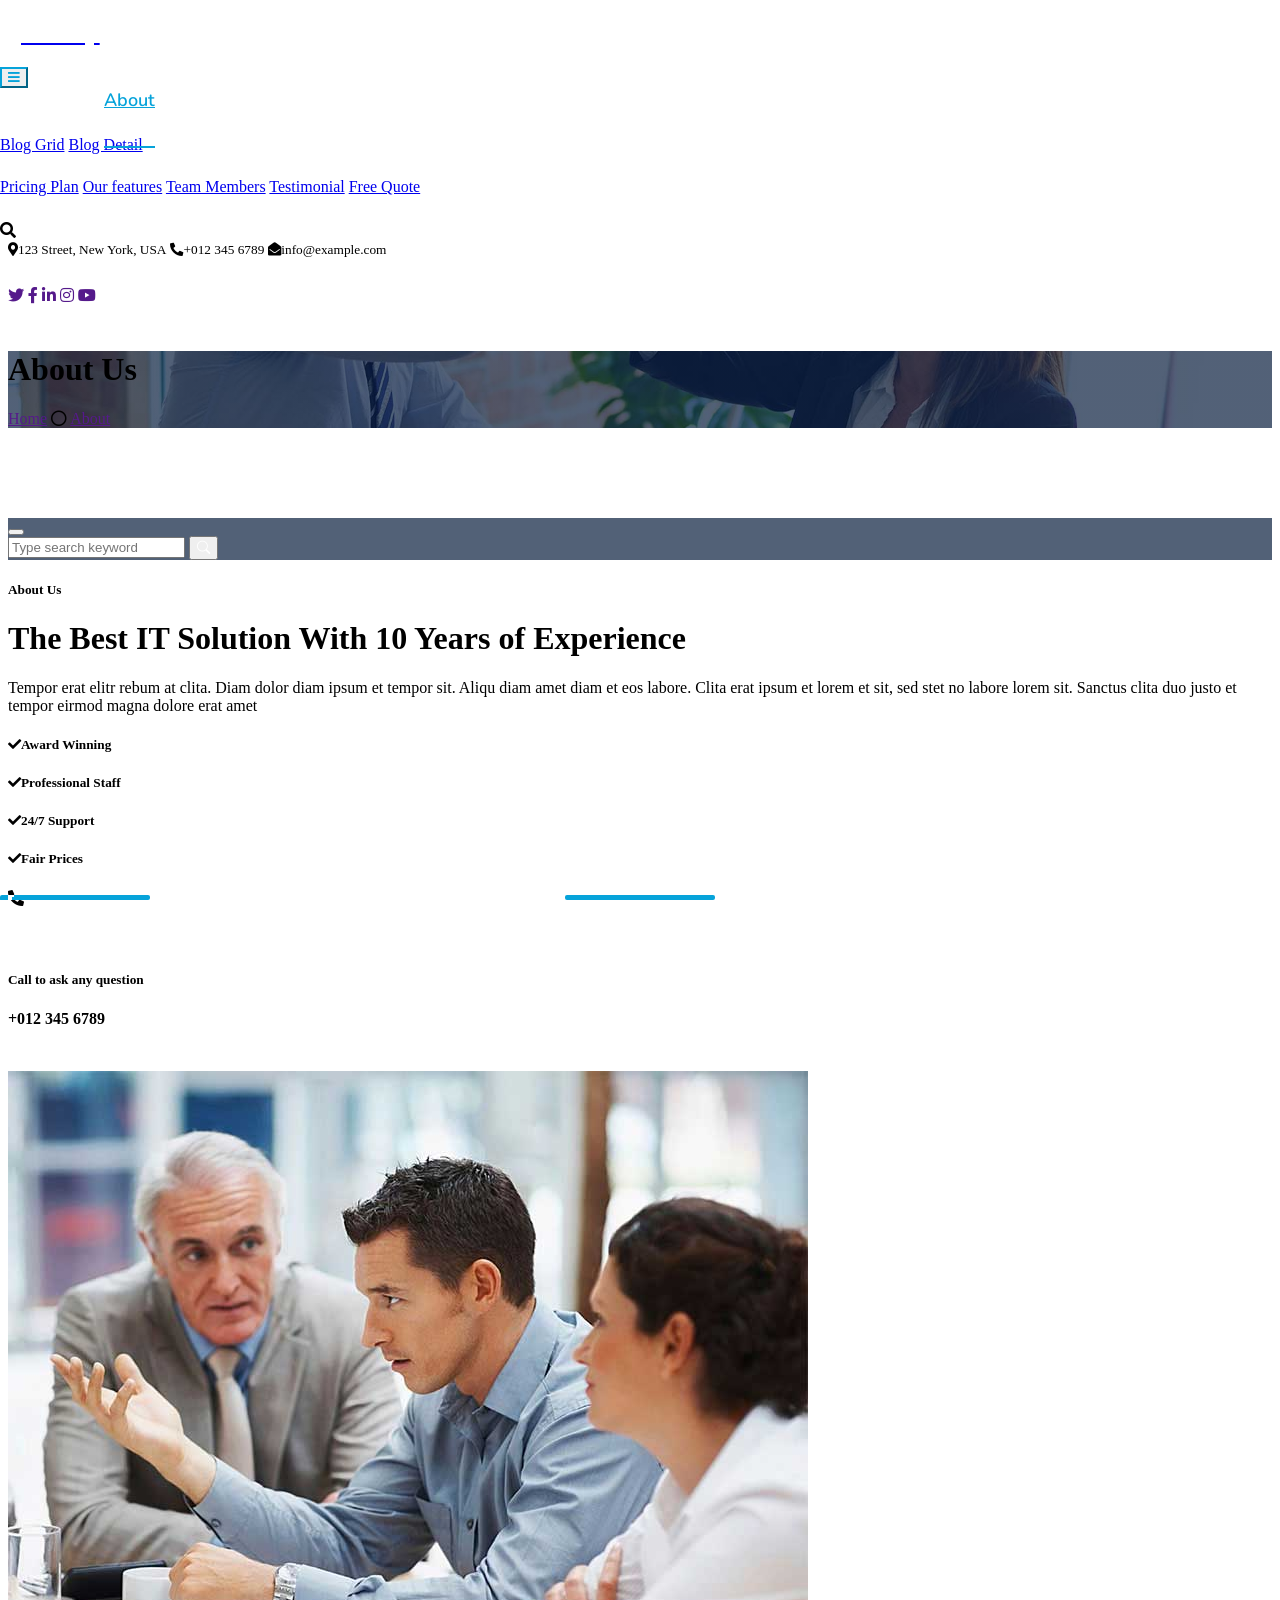
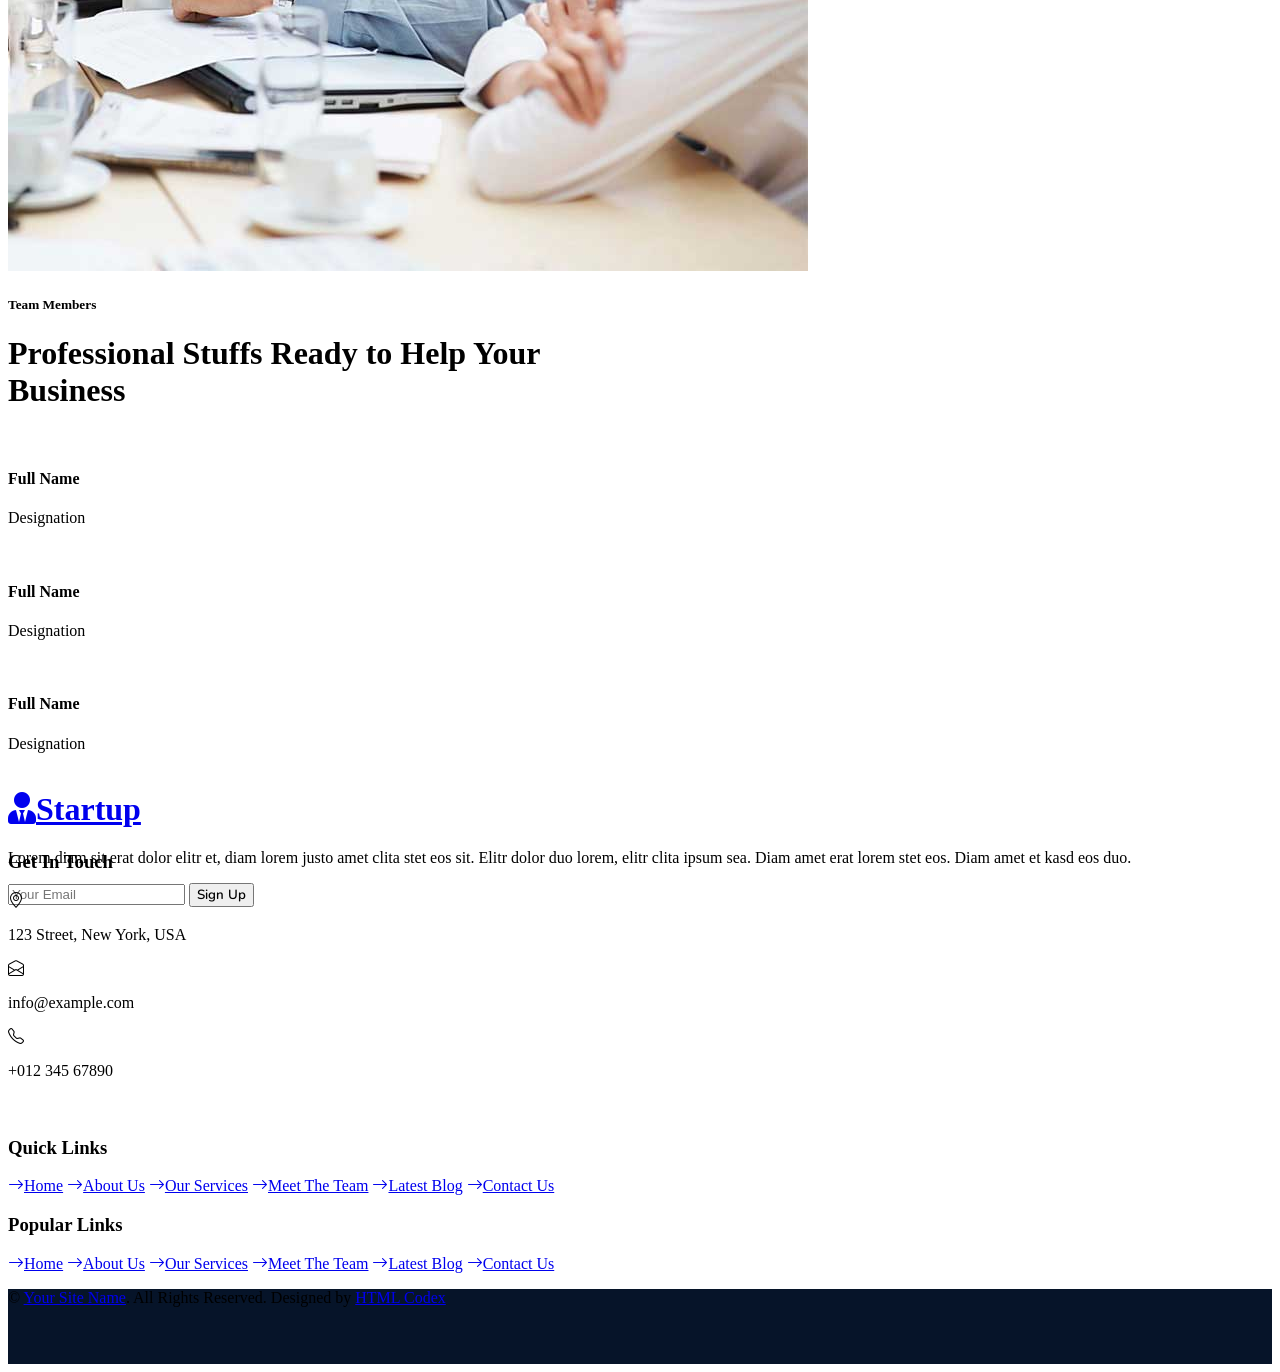
==== about.html @ 5890a18a "new changes updated" ====
<!DOCTYPE html>
<html lang="en">

<head>
    <meta charset="utf-8">
    <title>Startup - Startup Website Template</title>
    <meta content="width=device-width, initial-scale=1.0" name="viewport">
    <meta content="Free HTML Templates" name="keywords">
    <meta content="Free HTML Templates" name="description">

    <!-- Favicon -->
    <link href="img/favicon.ico" rel="icon">

    <!-- Google Web Fonts -->
    <link rel="preconnect" href="https://fonts.googleapis.com">
    <link rel="preconnect" href="https://fonts.gstatic.com" crossorigin>
    <link href="https://fonts.googleapis.com/css2?family=Nunito:wght@400;600;700;800&family=Rubik:wght@400;500;600;700&display=swap" rel="stylesheet">

    <!-- Icon Font Stylesheet -->
    <link href="https://cdnjs.cloudflare.com/ajax/libs/font-awesome/5.10.0/css/all.min.css" rel="stylesheet">
    <link href="https://cdn.jsdelivr.net/npm/bootstrap-icons@1.4.1/font/bootstrap-icons.css" rel="stylesheet">

    <!-- Libraries Stylesheet -->
    <link href="lib/owlcarousel/assets/owl.carousel.min.css" rel="stylesheet">
    <link href="lib/animate/animate.min.css" rel="stylesheet">

    <!-- Customized Bootstrap Stylesheet -->
    <link href="css/bootstrap.min.css" rel="stylesheet">

    <!-- Template Stylesheet -->
    <link href="css/style.css" rel="stylesheet">
</head>

<body>
    <!-- Spinner Start -->
    <div id="spinner" class="show bg-white position-fixed translate-middle w-100 vh-100 top-50 start-50 d-flex align-items-center justify-content-center">
        <div class="spinner"></div>
    </div>
    <!-- Spinner End -->


    <!-- Topbar Start -->
    <div class="container-fluid bg-dark px-5 d-none d-lg-block">
        <div class="row gx-0">
            <div class="col-lg-8 text-center text-lg-start mb-2 mb-lg-0">
                <div class="d-inline-flex align-items-center" style="height: 45px;">
                    <small class="me-3 text-light"><i class="fa fa-map-marker-alt me-2"></i>123 Street, New York, USA</small>
                    <small class="me-3 text-light"><i class="fa fa-phone-alt me-2"></i>+012 345 6789</small>
                    <small class="text-light"><i class="fa fa-envelope-open me-2"></i>info@example.com</small>
                </div>
            </div>
            <div class="col-lg-4 text-center text-lg-end">
                <div class="d-inline-flex align-items-center" style="height: 45px;">
                    <a class="btn btn-sm btn-outline-light btn-sm-square rounded-circle me-2" href=""><i class="fab fa-twitter fw-normal"></i></a>
                    <a class="btn btn-sm btn-outline-light btn-sm-square rounded-circle me-2" href=""><i class="fab fa-facebook-f fw-normal"></i></a>
                    <a class="btn btn-sm btn-outline-light btn-sm-square rounded-circle me-2" href=""><i class="fab fa-linkedin-in fw-normal"></i></a>
                    <a class="btn btn-sm btn-outline-light btn-sm-square rounded-circle me-2" href=""><i class="fab fa-instagram fw-normal"></i></a>
                    <a class="btn btn-sm btn-outline-light btn-sm-square rounded-circle" href=""><i class="fab fa-youtube fw-normal"></i></a>
                </div>
            </div>
        </div>
    </div>
    <!-- Topbar End -->


    <!-- Navbar Start -->
    <div class="container-fluid position-relative p-0">
        <nav class="navbar navbar-expand-lg navbar-dark px-5 py-3 py-lg-0">
            <a href="index.html" class="navbar-brand p-0">
                <h1 class="m-0"><i class="fa fa-user-tie me-2"></i>Startup</h1>
            </a>
            <button class="navbar-toggler" type="button" data-bs-toggle="collapse" data-bs-target="#navbarCollapse">
                <span class="fa fa-bars"></span>
            </button>
            <div class="collapse navbar-collapse" id="navbarCollapse">
                <div class="navbar-nav ms-auto py-0">
                    <a href="index.html" class="nav-item nav-link">Home</a>
                    <a href="about.html" class="nav-item nav-link active">About</a>
                    <a href="service.html" class="nav-item nav-link">Services</a>
                    <div class="nav-item dropdown">
                        <a href="#" class="nav-link dropdown-toggle" data-bs-toggle="dropdown">Blog</a>
                        <div class="dropdown-menu m-0">
                            <a href="blog.html" class="dropdown-item">Blog Grid</a>
                            <a href="detail.html" class="dropdown-item">Blog Detail</a>
                        </div>
                    </div>
                    <div class="nav-item dropdown">
                        <a href="#" class="nav-link dropdown-toggle" data-bs-toggle="dropdown">Pages</a>
                        <div class="dropdown-menu m-0">
                            <a href="price.html" class="dropdown-item">Pricing Plan</a>
                            <a href="feature.html" class="dropdown-item">Our features</a>
                            <a href="team.html" class="dropdown-item">Team Members</a>
                            <a href="testimonial.html" class="dropdown-item">Testimonial</a>
                            <a href="quote.html" class="dropdown-item">Free Quote</a>
                        </div>
                    </div>
                    <a href="contact.html" class="nav-item nav-link">Contact</a>
                </div>
                <butaton type="button" class="btn text-primary ms-3" data-bs-toggle="modal" data-bs-target="#searchModal"><i class="fa fa-search"></i></butaton>
                <a href="https://htmlcodex.com/startup-company-website-template" class="btn btn-primary py-2 px-4 ms-3">Download Pro Version</a>
            </div>
        </nav>

        <div class="container-fluid bg-primary py-5 bg-header" style="margin-bottom: 90px;">
            <div class="row py-5">
                <div class="col-12 pt-lg-5 mt-lg-5 text-center">
                    <h1 class="display-4 text-white animated zoomIn">About Us</h1>
                    <a href="" class="h5 text-white">Home</a>
                    <i class="far fa-circle text-white px-2"></i>
                    <a href="" class="h5 text-white">About</a>
                </div>
            </div>
        </div>
    </div>
    <!-- Navbar End -->


    <!-- Full Screen Search Start -->
    <div class="modal fade" id="searchModal" tabindex="-1">
        <div class="modal-dialog modal-fullscreen">
            <div class="modal-content" style="background: rgba(9, 30, 62, .7);">
                <div class="modal-header border-0">
                    <button type="button" class="btn bg-white btn-close" data-bs-dismiss="modal" aria-label="Close"></button>
                </div>
                <div class="modal-body d-flex align-items-center justify-content-center">
                    <div class="input-group" style="max-width: 600px;">
                        <input type="text" class="form-control bg-transparent border-primary p-3" placeholder="Type search keyword">
                        <button class="btn btn-primary px-4"><i class="bi bi-search"></i></button>
                    </div>
                </div>
            </div>
        </div>
    </div>
    <!-- Full Screen Search End -->


    <!-- About Start -->
    <div class="container-fluid py-5 wow fadeInUp" data-wow-delay="0.1s">
        <div class="container py-5">
            <div class="row g-5">
                <div class="col-lg-7">
                    <div class="section-title position-relative pb-3 mb-5">
                        <h5 class="fw-bold text-primary text-uppercase">About Us</h5>
                        <h1 class="mb-0">The Best IT Solution With 10 Years of Experience</h1>
                    </div>
                    <p class="mb-4">Tempor erat elitr rebum at clita. Diam dolor diam ipsum et tempor sit. Aliqu diam amet diam et eos labore. Clita erat ipsum et lorem et sit, sed stet no labore lorem sit. Sanctus clita duo justo et tempor eirmod magna dolore erat amet</p>
                    <div class="row g-0 mb-3">
                        <div class="col-sm-6 wow zoomIn" data-wow-delay="0.2s">
                            <h5 class="mb-3"><i class="fa fa-check text-primary me-3"></i>Award Winning</h5>
                            <h5 class="mb-3"><i class="fa fa-check text-primary me-3"></i>Professional Staff</h5>
                        </div>
                        <div class="col-sm-6 wow zoomIn" data-wow-delay="0.4s">
                            <h5 class="mb-3"><i class="fa fa-check text-primary me-3"></i>24/7 Support</h5>
                            <h5 class="mb-3"><i class="fa fa-check text-primary me-3"></i>Fair Prices</h5>
                        </div>
                    </div>
                    <div class="d-flex align-items-center mb-4 wow fadeIn" data-wow-delay="0.6s">
                        <div class="bg-primary d-flex align-items-center justify-content-center rounded" style="width: 60px; height: 60px;">
                            <i class="fa fa-phone-alt text-white"></i>
                        </div>
                        <div class="ps-4">
                            <h5 class="mb-2">Call to ask any question</h5>
                            <h4 class="text-primary mb-0">+012 345 6789</h4>
                        </div>
                    </div>
                    <a href="quote.html" class="btn btn-primary py-3 px-5 mt-3 wow zoomIn" data-wow-delay="0.9s">Request A Quote</a>
                </div>
                <div class="col-lg-5" style="min-height: 500px;">
                    <div class="position-relative h-100">
                        <img class="position-absolute w-100 h-100 rounded wow zoomIn" data-wow-delay="0.9s" src="img/about.jpg" style="object-fit: cover;">
                    </div>
                </div>
            </div>
        </div>
    </div>
    <!-- About End -->


    <!-- Team Start -->
    <div class="container-fluid py-5 wow fadeInUp" data-wow-delay="0.1s">
        <div class="container py-5">
            <div class="section-title text-center position-relative pb-3 mb-5 mx-auto" style="max-width: 600px;">
                <h5 class="fw-bold text-primary text-uppercase">Team Members</h5>
                <h1 class="mb-0">Professional Stuffs Ready to Help Your Business</h1>
            </div>
            <div class="row g-5">
                <div class="col-lg-4 wow slideInUp" data-wow-delay="0.3s">
                    <div class="team-item bg-light rounded overflow-hidden">
                        <div class="team-img position-relative overflow-hidden">
                            <img class="img-fluid w-100" src="img/team-1.jpg" alt="">
                            <div class="team-social">
                                <a class="btn btn-lg btn-primary btn-lg-square rounded" href=""><i class="fab fa-twitter fw-normal"></i></a>
                                <a class="btn btn-lg btn-primary btn-lg-square rounded" href=""><i class="fab fa-facebook-f fw-normal"></i></a>
                                <a class="btn btn-lg btn-primary btn-lg-square rounded" href=""><i class="fab fa-instagram fw-normal"></i></a>
                                <a class="btn btn-lg btn-primary btn-lg-square rounded" href=""><i class="fab fa-linkedin-in fw-normal"></i></a>
                            </div>
                        </div>
                        <div class="text-center py-4">
                            <h4 class="text-primary">Full Name</h4>
                            <p class="text-uppercase m-0">Designation</p>
                        </div>
                    </div>
                </div>
                <div class="col-lg-4 wow slideInUp" data-wow-delay="0.6s">
                    <div class="team-item bg-light rounded overflow-hidden">
                        <div class="team-img position-relative overflow-hidden">
                            <img class="img-fluid w-100" src="img/team-2.jpg" alt="">
                            <div class="team-social">
                                <a class="btn btn-lg btn-primary btn-lg-square rounded" href=""><i class="fab fa-twitter fw-normal"></i></a>
                                <a class="btn btn-lg btn-primary btn-lg-square rounded" href=""><i class="fab fa-facebook-f fw-normal"></i></a>
                                <a class="btn btn-lg btn-primary btn-lg-square rounded" href=""><i class="fab fa-instagram fw-normal"></i></a>
                                <a class="btn btn-lg btn-primary btn-lg-square rounded" href=""><i class="fab fa-linkedin-in fw-normal"></i></a>
                            </div>
                        </div>
                        <div class="text-center py-4">
                            <h4 class="text-primary">Full Name</h4>
                            <p class="text-uppercase m-0">Designation</p>
                        </div>
                    </div>
                </div>
                <div class="col-lg-4 wow slideInUp" data-wow-delay="0.9s">
                    <div class="team-item bg-light rounded overflow-hidden">
                        <div class="team-img position-relative overflow-hidden">
                            <img class="img-fluid w-100" src="img/team-3.jpg" alt="">
                            <div class="team-social">
                                <a class="btn btn-lg btn-primary btn-lg-square rounded" href=""><i class="fab fa-twitter fw-normal"></i></a>
                                <a class="btn btn-lg btn-primary btn-lg-square rounded" href=""><i class="fab fa-facebook-f fw-normal"></i></a>
                                <a class="btn btn-lg btn-primary btn-lg-square rounded" href=""><i class="fab fa-instagram fw-normal"></i></a>
                                <a class="btn btn-lg btn-primary btn-lg-square rounded" href=""><i class="fab fa-linkedin-in fw-normal"></i></a>
                            </div>
                        </div>
                        <div class="text-center py-4">
                            <h4 class="text-primary">Full Name</h4>
                            <p class="text-uppercase m-0">Designation</p>
                        </div>
                    </div>
                </div>
            </div>
        </div>
    </div>
    <!-- Team End -->


    <!-- Vendor Start -->
    <div class="container-fluid py-5 wow fadeInUp" data-wow-delay="0.1s">
        <div class="container py-5 mb-5">
            <div class="bg-white">
                <div class="owl-carousel vendor-carousel">
                    <img src="img/vendor-1.jpg" alt="">
                    <img src="img/vendor-2.jpg" alt="">
                    <img src="img/vendor-3.jpg" alt="">
                    <img src="img/vendor-4.jpg" alt="">
                    <img src="img/vendor-5.jpg" alt="">
                    <img src="img/vendor-6.jpg" alt="">
                    <img src="img/vendor-7.jpg" alt="">
                    <img src="img/vendor-8.jpg" alt="">
                    <img src="img/vendor-9.jpg" alt="">
                </div>
            </div>
        </div>
    </div>
    <!-- Vendor End -->
    

    <!-- Footer Start -->
    <div class="container-fluid bg-dark text-light mt-5 wow fadeInUp" data-wow-delay="0.1s">
        <div class="container">
            <div class="row gx-5">
                <div class="col-lg-4 col-md-6 footer-about">
                    <div class="d-flex flex-column align-items-center justify-content-center text-center h-100 bg-primary p-4">
                        <a href="index.html" class="navbar-brand">
                            <h1 class="m-0 text-white"><i class="fa fa-user-tie me-2"></i>Startup</h1>
                        </a>
                        <p class="mt-3 mb-4">Lorem diam sit erat dolor elitr et, diam lorem justo amet clita stet eos sit. Elitr dolor duo lorem, elitr clita ipsum sea. Diam amet erat lorem stet eos. Diam amet et kasd eos duo.</p>
                        <form action="">
                            <div class="input-group">
                                <input type="text" class="form-control border-white p-3" placeholder="Your Email">
                                <button class="btn btn-dark">Sign Up</button>
                            </div>
                        </form>
                    </div>
                </div>
                <div class="col-lg-8 col-md-6">
                    <div class="row gx-5">
                        <div class="col-lg-4 col-md-12 pt-5 mb-5">
                            <div class="section-title section-title-sm position-relative pb-3 mb-4">
                                <h3 class="text-light mb-0">Get In Touch</h3>
                            </div>
                            <div class="d-flex mb-2">
                                <i class="bi bi-geo-alt text-primary me-2"></i>
                                <p class="mb-0">123 Street, New York, USA</p>
                            </div>
                            <div class="d-flex mb-2">
                                <i class="bi bi-envelope-open text-primary me-2"></i>
                                <p class="mb-0">info@example.com</p>
                            </div>
                            <div class="d-flex mb-2">
                                <i class="bi bi-telephone text-primary me-2"></i>
                                <p class="mb-0">+012 345 67890</p>
                            </div>
                            <div class="d-flex mt-4">
                                <a class="btn btn-primary btn-square me-2" href="#"><i class="fab fa-twitter fw-normal"></i></a>
                                <a class="btn btn-primary btn-square me-2" href="#"><i class="fab fa-facebook-f fw-normal"></i></a>
                                <a class="btn btn-primary btn-square me-2" href="#"><i class="fab fa-linkedin-in fw-normal"></i></a>
                                <a class="btn btn-primary btn-square" href="#"><i class="fab fa-instagram fw-normal"></i></a>
                            </div>
                        </div>
                        <div class="col-lg-4 col-md-12 pt-0 pt-lg-5 mb-5">
                            <div class="section-title section-title-sm position-relative pb-3 mb-4">
                                <h3 class="text-light mb-0">Quick Links</h3>
                            </div>
                            <div class="link-animated d-flex flex-column justify-content-start">
                                <a class="text-light mb-2" href="#"><i class="bi bi-arrow-right text-primary me-2"></i>Home</a>
                                <a class="text-light mb-2" href="#"><i class="bi bi-arrow-right text-primary me-2"></i>About Us</a>
                                <a class="text-light mb-2" href="#"><i class="bi bi-arrow-right text-primary me-2"></i>Our Services</a>
                                <a class="text-light mb-2" href="#"><i class="bi bi-arrow-right text-primary me-2"></i>Meet The Team</a>
                                <a class="text-light mb-2" href="#"><i class="bi bi-arrow-right text-primary me-2"></i>Latest Blog</a>
                                <a class="text-light" href="#"><i class="bi bi-arrow-right text-primary me-2"></i>Contact Us</a>
                            </div>
                        </div>
                        <div class="col-lg-4 col-md-12 pt-0 pt-lg-5 mb-5">
                            <div class="section-title section-title-sm position-relative pb-3 mb-4">
                                <h3 class="text-light mb-0">Popular Links</h3>
                            </div>
                            <div class="link-animated d-flex flex-column justify-content-start">
                                <a class="text-light mb-2" href="#"><i class="bi bi-arrow-right text-primary me-2"></i>Home</a>
                                <a class="text-light mb-2" href="#"><i class="bi bi-arrow-right text-primary me-2"></i>About Us</a>
                                <a class="text-light mb-2" href="#"><i class="bi bi-arrow-right text-primary me-2"></i>Our Services</a>
                                <a class="text-light mb-2" href="#"><i class="bi bi-arrow-right text-primary me-2"></i>Meet The Team</a>
                                <a class="text-light mb-2" href="#"><i class="bi bi-arrow-right text-primary me-2"></i>Latest Blog</a>
                                <a class="text-light" href="#"><i class="bi bi-arrow-right text-primary me-2"></i>Contact Us</a>
                            </div>
                        </div>
                    </div>
                </div>
            </div>
        </div>
    </div>
    <div class="container-fluid text-white" style="background: #061429;">
        <div class="container text-center">
            <div class="row justify-content-end">
                <div class="col-lg-8 col-md-6">
                    <div class="d-flex align-items-center justify-content-center" style="height: 75px;">
                        <p class="mb-0">&copy; <a class="text-white border-bottom" href="#">Your Site Name</a>. All Rights Reserved. 
						
						<!--/*** This template is free as long as you keep the footer author’s credit link/attribution link/backlink. If you'd like to use the template without the footer author’s credit link/attribution link/backlink, you can purchase the Credit Removal License from "https://htmlcodex.com/credit-removal". Thank you for your support. ***/-->
						Designed by <a class="text-white border-bottom" href="https://htmlcodex.com">HTML Codex</a></p>
                    </div>
                </div>
            </div>
        </div>
    </div>
    <!-- Footer End -->


    <!-- Back to Top -->
    <a href="#" class="btn btn-lg btn-primary btn-lg-square rounded back-to-top"><i class="bi bi-arrow-up"></i></a>


    <!-- JavaScript Libraries -->
    <script src="https://code.jquery.com/jquery-3.4.1.min.js"></script>
    <script src="https://cdn.jsdelivr.net/npm/bootstrap@5.0.0/dist/js/bootstrap.bundle.min.js"></script>
    <script src="lib/wow/wow.min.js"></script>
    <script src="lib/easing/easing.min.js"></script>
    <script src="lib/waypoints/waypoints.min.js"></script>
    <script src="lib/counterup/counterup.min.js"></script>
    <script src="lib/owlcarousel/owl.carousel.min.js"></script>

    <!-- Template Javascript -->
    <script src="js/main.js"></script>
</body>

</html>
---- css/style.css ----
/********** Template CSS **********/
:root {
    --primary: #06A3DA;
    --secondary: #34AD54;
    --light: #EEF9FF;
    --dark: #091E3E;
}


/*** Spinner ***/
.spinner {
    width: 40px;
    height: 40px;
    background: var(--primary);
    margin: 100px auto;
    -webkit-animation: sk-rotateplane 1.2s infinite ease-in-out;
    animation: sk-rotateplane 1.2s infinite ease-in-out;
}

@-webkit-keyframes sk-rotateplane {
    0% {
        -webkit-transform: perspective(120px)
    }
    50% {
        -webkit-transform: perspective(120px) rotateY(180deg)
    }
    100% {
        -webkit-transform: perspective(120px) rotateY(180deg) rotateX(180deg)
    }
}

@keyframes sk-rotateplane {
    0% {
        transform: perspective(120px) rotateX(0deg) rotateY(0deg);
        -webkit-transform: perspective(120px) rotateX(0deg) rotateY(0deg)
    }
    50% {
        transform: perspective(120px) rotateX(-180.1deg) rotateY(0deg);
        -webkit-transform: perspective(120px) rotateX(-180.1deg) rotateY(0deg)
    }
    100% {
        transform: perspective(120px) rotateX(-180deg) rotateY(-179.9deg);
        -webkit-transform: perspective(120px) rotateX(-180deg) rotateY(-179.9deg);
    }
}

#spinner {
    opacity: 0;
    visibility: hidden;
    transition: opacity .5s ease-out, visibility 0s linear .5s;
    z-index: 99999;
}

#spinner.show {
    transition: opacity .5s ease-out, visibility 0s linear 0s;
    visibility: visible;
    opacity: 1;
}


/*** Heading ***/
h1,
h2,
.fw-bold {
    font-weight: 800 !important;
}

h3,
h4,
.fw-semi-bold {
    font-weight: 700 !important;
}

h5,
h6,
.fw-medium {
    font-weight: 600 !important;
}


/*** Button ***/
.btn {
    font-family: 'Nunito', sans-serif;
    font-weight: 600;
    transition: .5s;
}

.btn-primary,
.btn-secondary {
    color: #FFFFFF;
    box-shadow: inset 0 0 0 50px transparent;
}

.btn-primary:hover {
    box-shadow: inset 0 0 0 0 var(--primary);
}

.btn-secondary:hover {
    box-shadow: inset 0 0 0 0 var(--secondary);
}

.btn-square {
    width: 36px;
    height: 36px;
}

.btn-sm-square {
    width: 30px;
    height: 30px;
}

.btn-lg-square {
    width: 48px;
    height: 48px;
}

.btn-square,
.btn-sm-square,
.btn-lg-square {
    padding-left: 0;
    padding-right: 0;
    text-align: center;
}


/*** Navbar ***/
.navbar-dark .navbar-nav .nav-link {
    font-family: 'Nunito', sans-serif;
    position: relative;
    margin-left: 25px;
    padding: 35px 0;
    color: #FFFFFF;
    font-size: 18px;
    font-weight: 600;
    outline: none;
    transition: .5s;
}

.sticky-top.navbar-dark .navbar-nav .nav-link {
    padding: 20px 0;
    color: var(--dark);
}

.navbar-dark .navbar-nav .nav-link:hover,
.navbar-dark .navbar-nav .nav-link.active {
    color: var(--primary);
}

.navbar-dark .navbar-brand h1 {
    color: #FFFFFF;
}

.navbar-dark .navbar-toggler {
    color: var(--primary) !important;
    border-color: var(--primary) !important;
}

@media (max-width: 991.98px) {
    .sticky-top.navbar-dark {
        position: relative;
        background: #FFFFFF;
    }

    .navbar-dark .navbar-nav .nav-link,
    .navbar-dark .navbar-nav .nav-link.show,
    .sticky-top.navbar-dark .navbar-nav .nav-link {
        padding: 10px 0;
        color: var(--dark);
    }

    .navbar-dark .navbar-brand h1 {
        color: var(--primary);
    }
}

@media (min-width: 992px) {
    .navbar-dark {
        position: absolute;
        width: 100%;
        top: 0;
        left: 0;
        border-bottom: 1px solid rgba(256, 256, 256, .1);
        z-index: 999;
    }
    
    .sticky-top.navbar-dark {
        position: fixed;
        background: #FFFFFF;
    }

    .navbar-dark .navbar-nav .nav-link::before {
        position: absolute;
        content: "";
        width: 0;
        height: 2px;
        bottom: -1px;
        left: 50%;
        background: var(--primary);
        transition: .5s;
    }

    .navbar-dark .navbar-nav .nav-link:hover::before,
    .navbar-dark .navbar-nav .nav-link.active::before {
        width: 100%;
        left: 0;
    }

    .navbar-dark .navbar-nav .nav-link.nav-contact::before {
        display: none;
    }

    .sticky-top.navbar-dark .navbar-brand h1 {
        color: var(--primary);
    }
}


/*** Carousel ***/
.carousel-caption {
    top: 0;
    left: 0;
    right: 0;
    bottom: 0;
    background: rgba(9, 30, 62, .7);
    z-index: 1;
}

@media (max-width: 576px) {
    .carousel-caption h5 {
        font-size: 14px;
        font-weight: 500 !important;
    }

    .carousel-caption h1 {
        font-size: 30px;
        font-weight: 600 !important;
    }
}

.carousel-control-prev,
.carousel-control-next {
    width: 10%;
}

.carousel-control-prev-icon,
.carousel-control-next-icon {
    width: 3rem;
    height: 3rem;
}


/*** Section Title ***/
.section-title::before {
    position: absolute;
    content: "";
    width: 150px;
    height: 5px;
    left: 0;
    bottom: 0;
    background: var(--primary);
    border-radius: 2px;
}

.section-title.text-center::before {
    left: 50%;
    margin-left: -75px;
}

.section-title.section-title-sm::before {
    width: 90px;
    height: 3px;
}

.section-title::after {
    position: absolute;
    content: "";
    width: 6px;
    height: 5px;
    bottom: 0px;
    background: #FFFFFF;
    -webkit-animation: section-title-run 5s infinite linear;
    animation: section-title-run 5s infinite linear;
}

.section-title.section-title-sm::after {
    width: 4px;
    height: 3px;
}

.section-title.text-center::after {
    -webkit-animation: section-title-run-center 5s infinite linear;
    animation: section-title-run-center 5s infinite linear;
}

.section-title.section-title-sm::after {
    -webkit-animation: section-title-run-sm 5s infinite linear;
    animation: section-title-run-sm 5s infinite linear;
}

@-webkit-keyframes section-title-run {
    0% {left: 0; } 50% { left : 145px; } 100% { left: 0; }
}

@-webkit-keyframes section-title-run-center {
    0% { left: 50%; margin-left: -75px; } 50% { left : 50%; margin-left: 45px; } 100% { left: 50%; margin-left: -75px; }
}

@-webkit-keyframes section-title-run-sm {
    0% {left: 0; } 50% { left : 85px; } 100% { left: 0; }
}


/*** Service ***/
.service-item {
    position: relative;
    height: 300px;
    padding: 0 30px;
    transition: .5s;
}

.service-item .service-icon {
    margin-bottom: 30px;
    width: 60px;
    height: 60px;
    display: flex;
    align-items: center;
    justify-content: center;
    background: var(--primary);
    border-radius: 2px;
    transform: rotate(-45deg);
}

.service-item .service-icon i {
    transform: rotate(45deg);
}

.service-item a.btn {
    position: absolute;
    width: 60px;
    bottom: -48px;
    left: 50%;
    margin-left: -30px;
    opacity: 0;
}

.service-item:hover a.btn {
    bottom: -24px;
    opacity: 1;
}


/*** Testimonial ***/
.testimonial-carousel .owl-dots {
    margin-top: 15px;
    display: flex;
    align-items: flex-end;
    justify-content: center;
}

.testimonial-carousel .owl-dot {
    position: relative;
    display: inline-block;
    margin: 0 5px;
    width: 15px;
    height: 15px;
    background: #DDDDDD;
    border-radius: 2px;
    transition: .5s;
}

.testimonial-carousel .owl-dot.active {
    width: 30px;
    background: var(--primary);
}

.testimonial-carousel .owl-item.center {
    position: relative;
    z-index: 1;
}

.testimonial-carousel .owl-item .testimonial-item {
    transition: .5s;
}

.testimonial-carousel .owl-item.center .testimonial-item {
    background: #FFFFFF !important;
    box-shadow: 0 0 30px #DDDDDD;
}


/*** Team ***/
.team-item {
    transition: .5s;
}

.team-social {
    position: absolute;
    width: 100%;
    height: 100%;
    top: 0;
    left: 0;
    display: flex;
    align-items: center;
    justify-content: center;
    transition: .5s;
}

.team-social a.btn {
    position: relative;
    margin: 0 3px;
    margin-top: 100px;
    opacity: 0;
}

.team-item:hover {
    box-shadow: 0 0 30px #DDDDDD;
}

.team-item:hover .team-social {
    background: rgba(9, 30, 62, .7);
}

.team-item:hover .team-social a.btn:first-child {
    opacity: 1;
    margin-top: 0;
    transition: .3s 0s;
}

.team-item:hover .team-social a.btn:nth-child(2) {
    opacity: 1;
    margin-top: 0;
    transition: .3s .05s;
}

.team-item:hover .team-social a.btn:nth-child(3) {
    opacity: 1;
    margin-top: 0;
    transition: .3s .1s;
}

.team-item:hover .team-social a.btn:nth-child(4) {
    opacity: 1;
    margin-top: 0;
    transition: .3s .15s;
}

.team-item .team-img img,
.blog-item .blog-img img  {
    transition: .5s;
}

.team-item:hover .team-img img,
.blog-item:hover .blog-img img {
    transform: scale(1.15);
}


/*** Miscellaneous ***/
@media (min-width: 991.98px) {
    .facts {
        position: relative;
        margin-top: -75px;
        z-index: 1;
    }
}

.back-to-top {
    position: fixed;
    display: none;
    right: 45px;
    bottom: 45px;
    z-index: 99;
}

.bg-header {
    background: linear-gradient(rgba(9, 30, 62, .7), rgba(9, 30, 62, .7)), url(../img/carousel-1.jpg) center center no-repeat;
    background-size: cover;
}

.link-animated a {
    transition: .5s;
}

.link-animated a:hover {
    padding-left: 10px;
}

@media (min-width: 767.98px) {
    .footer-about {
        margin-bottom: -75px;
    }
}
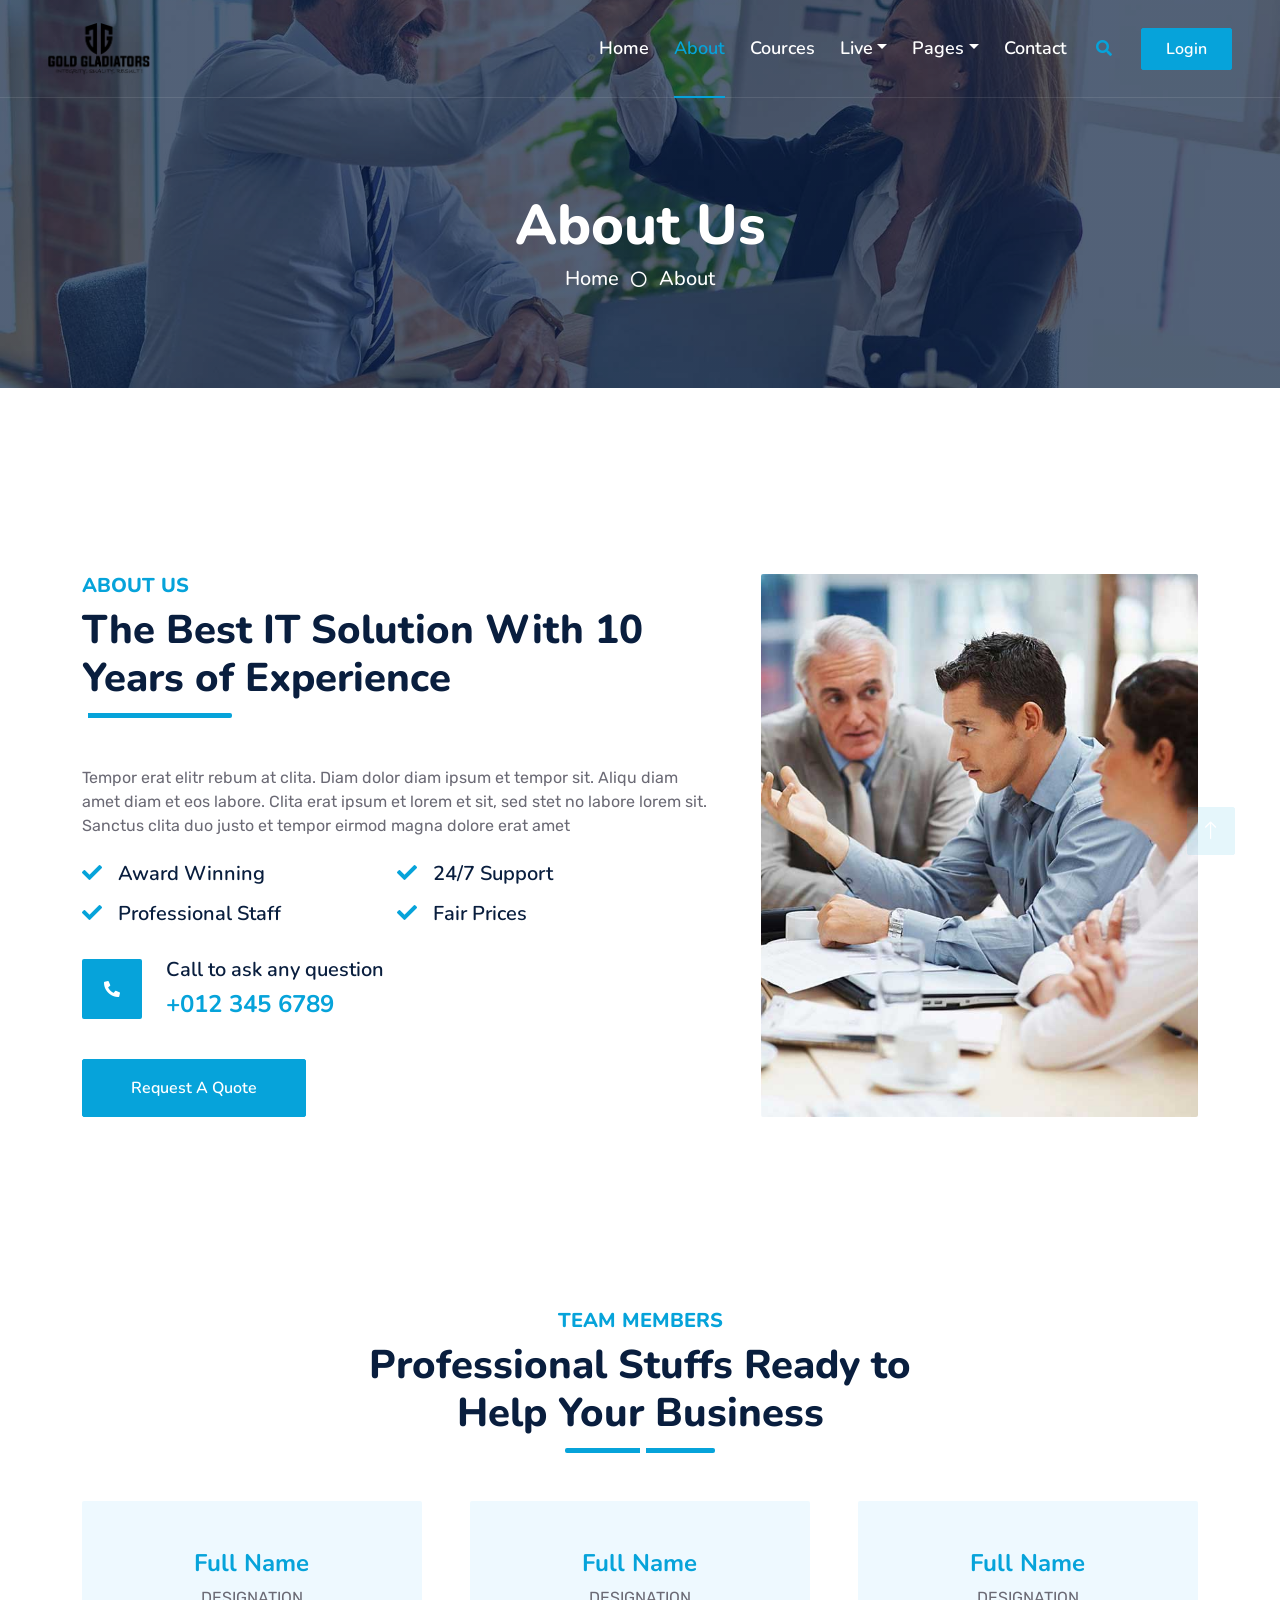
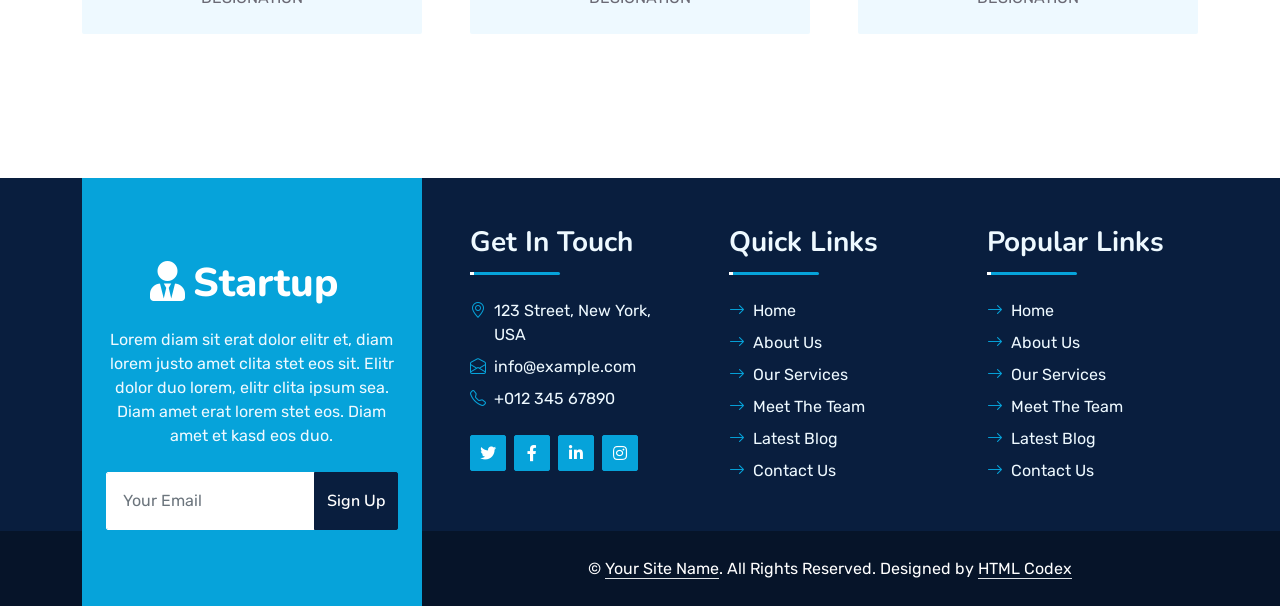
==== commit 88a55e73: "new changes updated by rohini" ====
--- a/about.html
+++ b/about.html
@@ -40,7 +40,7 @@
 
 
     <!-- Topbar Start -->
-    <div class="container-fluid bg-dark px-5 d-none d-lg-block">
+    <!-- <div class="container-fluid bg-dark px-5 d-none d-lg-block">
         <div class="row gx-0">
             <div class="col-lg-8 text-center text-lg-start mb-2 mb-lg-0">
                 <div class="d-inline-flex align-items-center" style="height: 45px;">
@@ -59,7 +59,7 @@
                 </div>
             </div>
         </div>
-    </div>
+    </div> -->
     <!-- Topbar End -->
 
 
@@ -67,7 +67,8 @@
     <div class="container-fluid position-relative p-0">
         <nav class="navbar navbar-expand-lg navbar-dark px-5 py-3 py-lg-0">
             <a href="index.html" class="navbar-brand p-0">
-                <h1 class="m-0"><i class="fa fa-user-tie me-2"></i>Startup</h1>
+                <img src="./img/gg logo FINAL.png" alt="" height="20%" width="20%">
+                <!-- <h1 class="m-0"><i class="fa fa-user-tie me-2"></i>Startup</h1> -->
             </a>
             <button class="navbar-toggler" type="button" data-bs-toggle="collapse" data-bs-target="#navbarCollapse">
                 <span class="fa fa-bars"></span>
@@ -76,9 +77,9 @@
                 <div class="navbar-nav ms-auto py-0">
                     <a href="index.html" class="nav-item nav-link">Home</a>
                     <a href="about.html" class="nav-item nav-link active">About</a>
-                    <a href="service.html" class="nav-item nav-link">Services</a>
+                    <a href="service.html" class="nav-item nav-link">Cources</a>
                     <div class="nav-item dropdown">
-                        <a href="#" class="nav-link dropdown-toggle" data-bs-toggle="dropdown">Blog</a>
+                        <a href="#" class="nav-link dropdown-toggle" data-bs-toggle="dropdown">Live</a>
                         <div class="dropdown-menu m-0">
                             <a href="blog.html" class="dropdown-item">Blog Grid</a>
                             <a href="detail.html" class="dropdown-item">Blog Detail</a>
@@ -97,7 +98,7 @@
                     <a href="contact.html" class="nav-item nav-link">Contact</a>
                 </div>
                 <butaton type="button" class="btn text-primary ms-3" data-bs-toggle="modal" data-bs-target="#searchModal"><i class="fa fa-search"></i></butaton>
-                <a href="https://htmlcodex.com/startup-company-website-template" class="btn btn-primary py-2 px-4 ms-3">Download Pro Version</a>
+                <a href="https://htmlcodex.com/startup-company-website-template" class="btn btn-primary py-2 px-4 ms-3">Login</a>
             </div>
         </nav>
 
@@ -242,7 +243,7 @@
 
 
     <!-- Vendor Start -->
-    <div class="container-fluid py-5 wow fadeInUp" data-wow-delay="0.1s">
+    <!-- <div class="container-fluid py-5 wow fadeInUp" data-wow-delay="0.1s">
         <div class="container py-5 mb-5">
             <div class="bg-white">
                 <div class="owl-carousel vendor-carousel">
@@ -258,7 +259,7 @@
                 </div>
             </div>
         </div>
-    </div>
+    </div> -->
     <!-- Vendor End -->
     
 
--- a/css/style.css
+++ b/css/style.css
@@ -1,9 +1,9 @@
 /********** Template CSS **********/
 :root {
-    --primary: #06A3DA;
-    --secondary: #34AD54;
+     --primary: #06A3DA;
+     --secondary: #34AD54;
     --light: #EEF9FF;
-    --dark: #091E3E;
+    --dark: #091E3E; 
 }
 
 
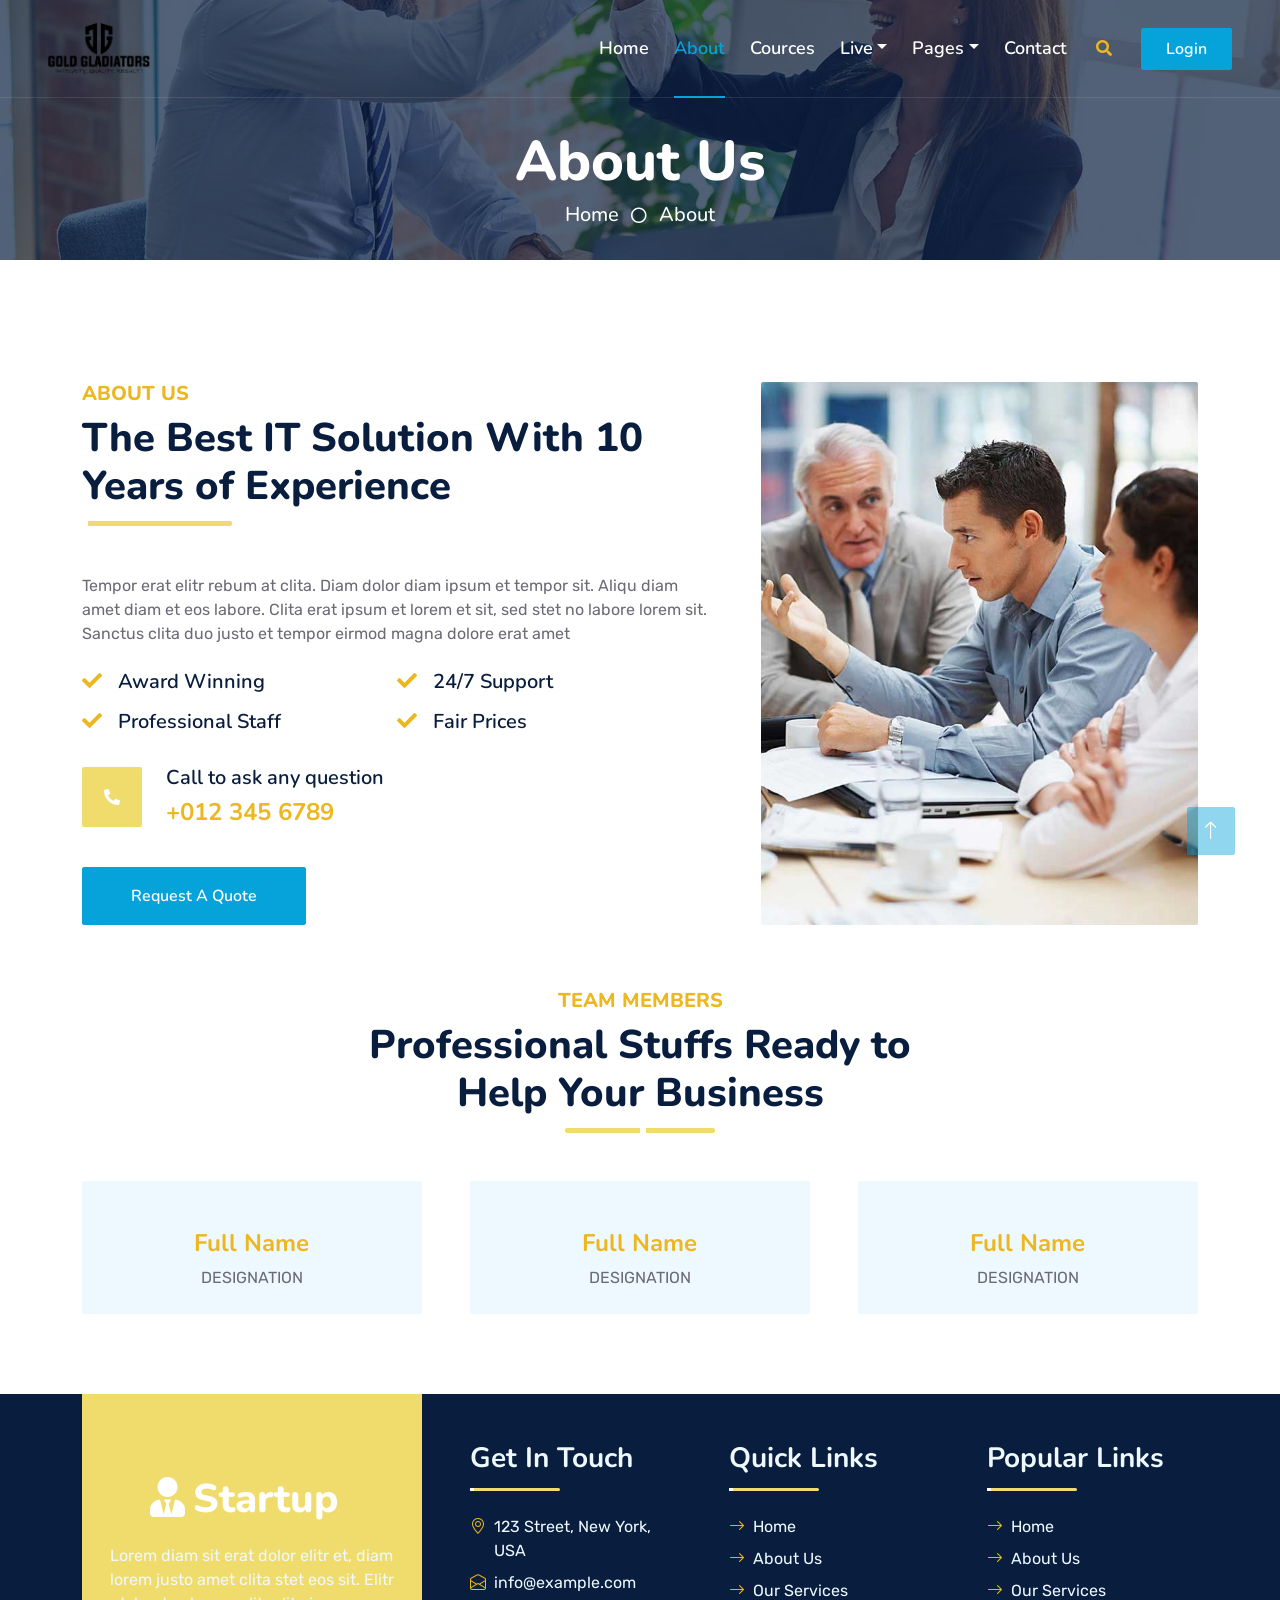
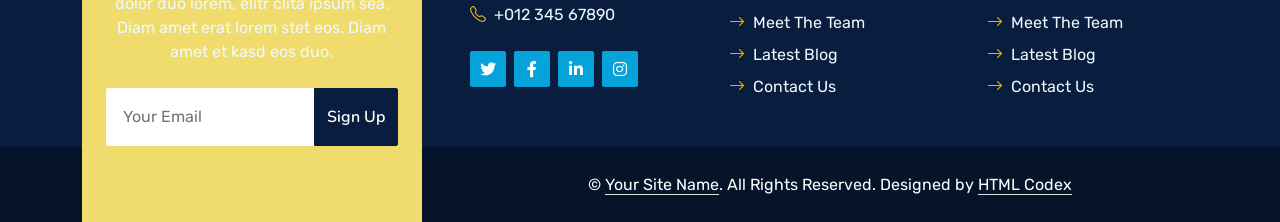
==== commit 302772fc: "New changes updated by pranav" ====
--- a/about.html
+++ b/about.html
@@ -88,11 +88,10 @@
                     <div class="nav-item dropdown">
                         <a href="#" class="nav-link dropdown-toggle" data-bs-toggle="dropdown">Pages</a>
                         <div class="dropdown-menu m-0">
-                            <a href="price.html" class="dropdown-item">Pricing Plan</a>
-                            <a href="feature.html" class="dropdown-item">Our features</a>
-                            <a href="team.html" class="dropdown-item">Team Members</a>
-                            <a href="testimonial.html" class="dropdown-item">Testimonial</a>
-                            <a href="quote.html" class="dropdown-item">Free Quote</a>
+                            <a href="price.html" class="dropdown-item">Foundation Program</a>
+                            <a href="feature.html" class="dropdown-item">Elite Program</a>
+                            <a href="team.html" class="dropdown-item">Exclusive</a>
+                        
                         </div>
                     </div>
                     <a href="contact.html" class="nav-item nav-link">Contact</a>
--- a/css/style.css
+++ b/css/style.css
@@ -257,7 +257,7 @@
     height: 5px;
     left: 0;
     bottom: 0;
-    background: var(--primary);
+    background: #f0dc6d;
     border-radius: 2px;
 }
 
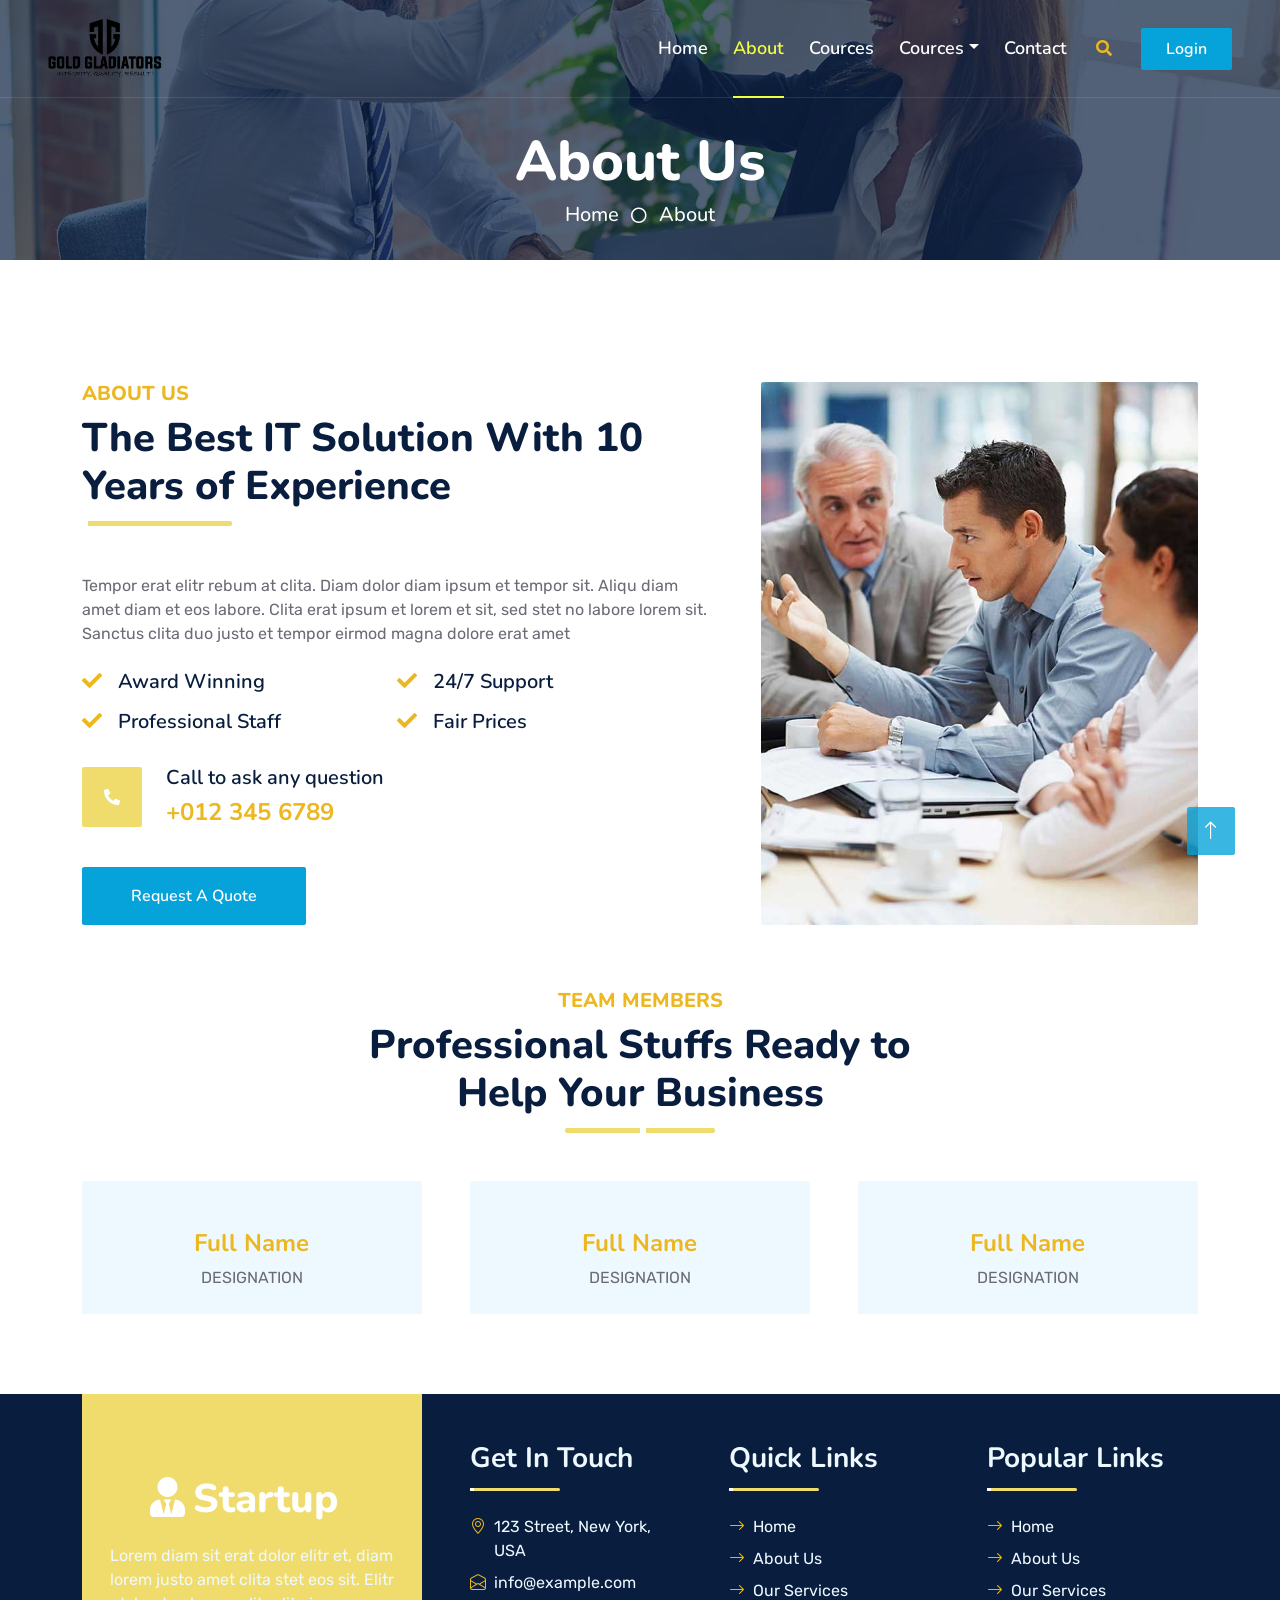
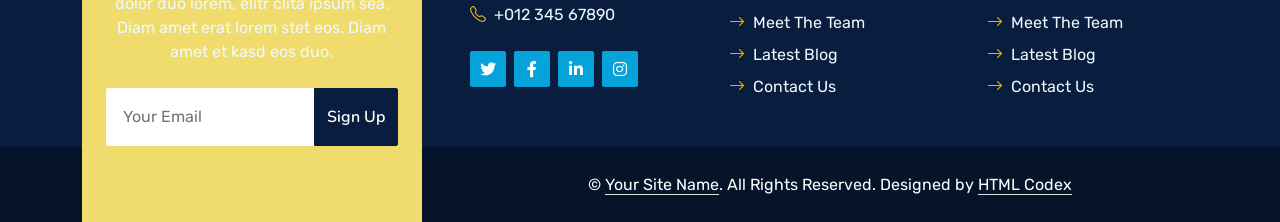
==== commit 3faf8cd9: "new code updated by admin" ====
--- a/about.html
+++ b/about.html
@@ -78,19 +78,13 @@
                     <a href="index.html" class="nav-item nav-link">Home</a>
                     <a href="about.html" class="nav-item nav-link active">About</a>
                     <a href="service.html" class="nav-item nav-link">Cources</a>
+                    
                     <div class="nav-item dropdown">
-                        <a href="#" class="nav-link dropdown-toggle" data-bs-toggle="dropdown">Live</a>
+                        <a href="#" class="nav-link dropdown-toggle" data-bs-toggle="dropdown">Cources</a>
                         <div class="dropdown-menu m-0">
-                            <a href="blog.html" class="dropdown-item">Blog Grid</a>
-                            <a href="detail.html" class="dropdown-item">Blog Detail</a>
-                        </div>
-                    </div>
-                    <div class="nav-item dropdown">
-                        <a href="#" class="nav-link dropdown-toggle" data-bs-toggle="dropdown">Pages</a>
-                        <div class="dropdown-menu m-0">
-                            <a href="price.html" class="dropdown-item">Foundation Program</a>
-                            <a href="feature.html" class="dropdown-item">Elite Program</a>
-                            <a href="team.html" class="dropdown-item">Exclusive</a>
+                            <a href="foundation.html" class="dropdown-item">Foundation Program</a>
+                            <a href="elite.html" class="dropdown-item">Elite Program</a>
+                            <a href="exclusive.html" class="dropdown-item">Exclusive</a>
                         
                         </div>
                     </div>
--- a/css/style.css
+++ b/css/style.css
@@ -1,6 +1,6 @@
 /********** Template CSS **********/
 :root {
-     --primary: #06A3DA;
+     --primary: #f2ff3f;
      --secondary: #34AD54;
     --light: #EEF9FF;
     --dark: #091E3E; 
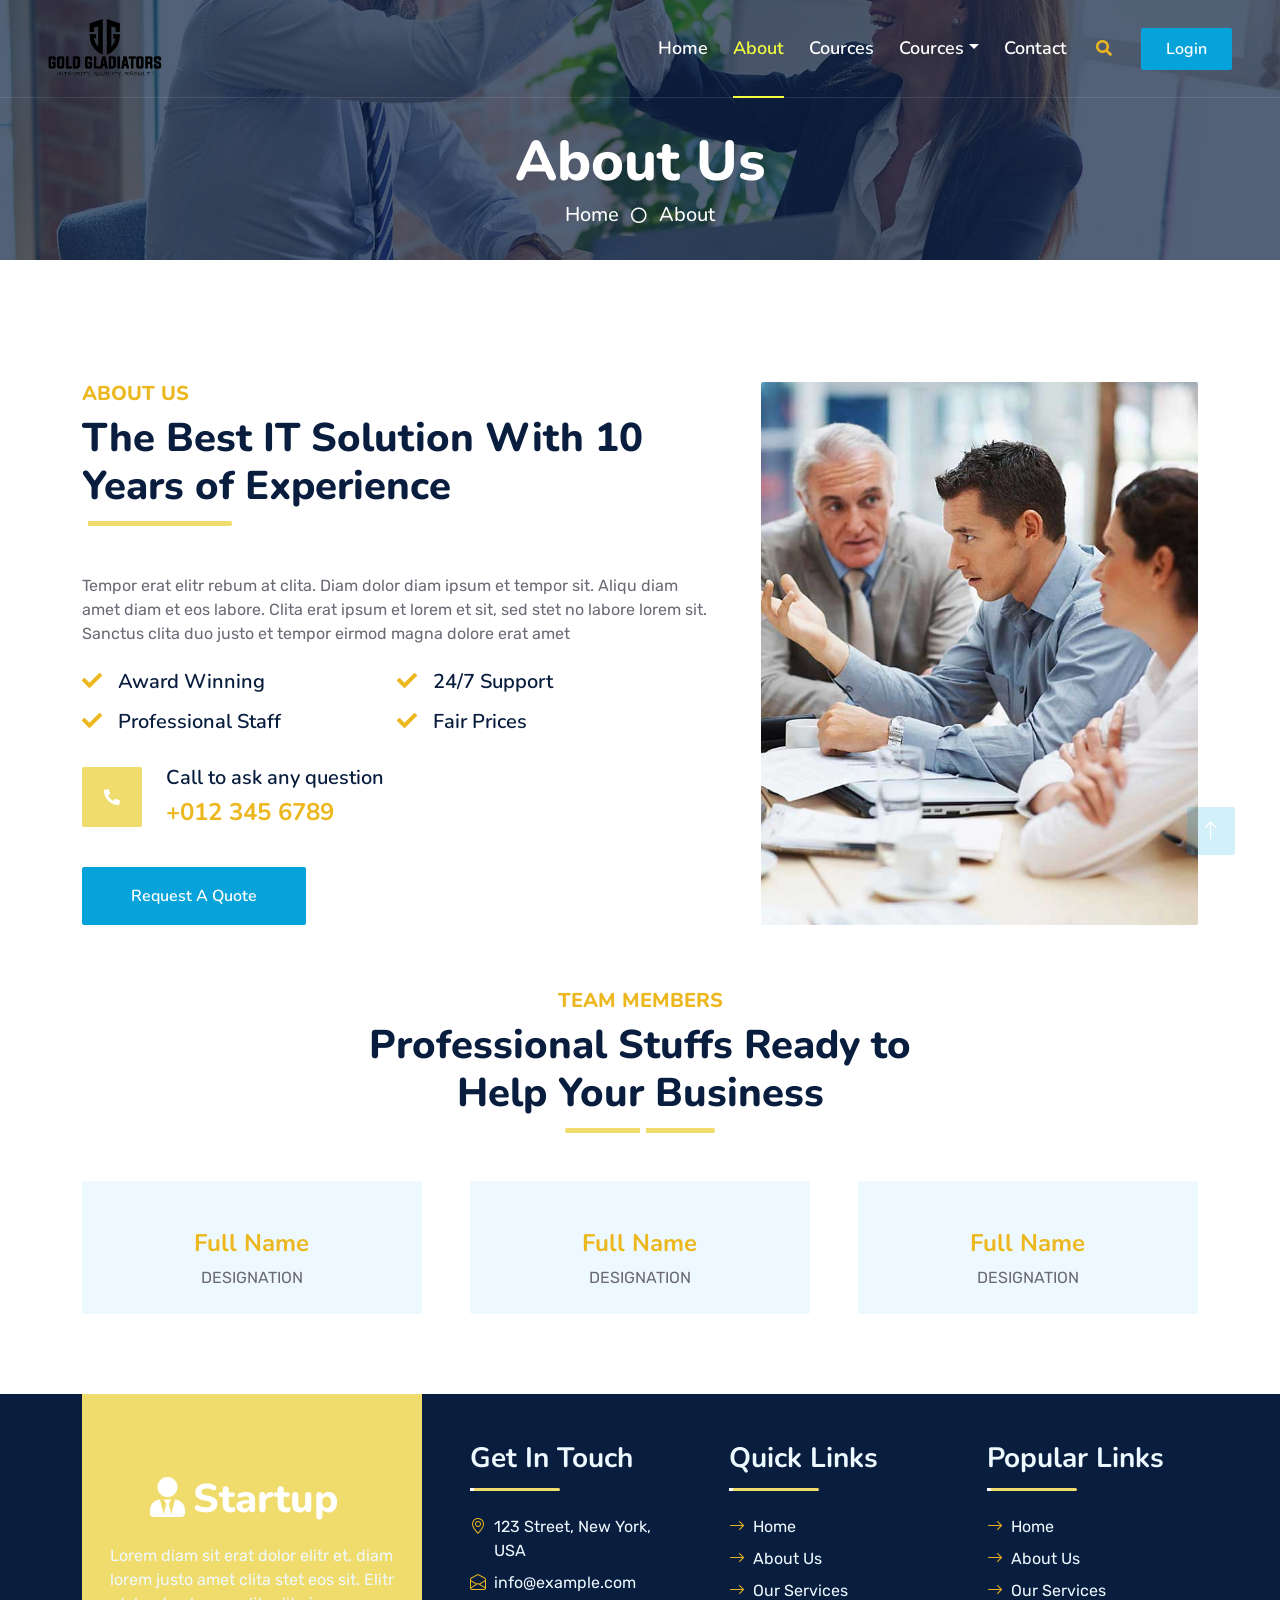
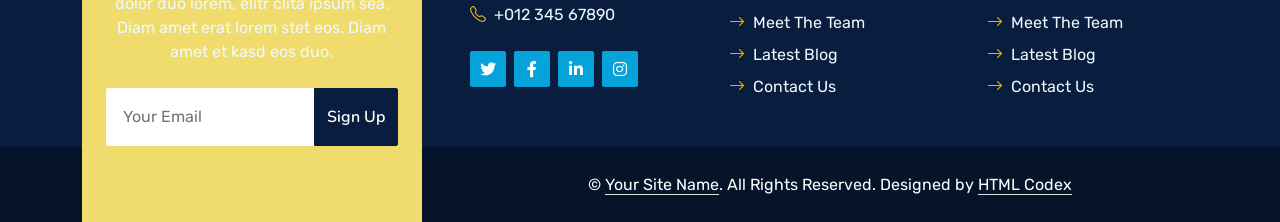
==== commit a27dfab8: "new code updated by admin" ====
--- a/about.html
+++ b/about.html
@@ -91,7 +91,7 @@
                     <a href="contact.html" class="nav-item nav-link">Contact</a>
                 </div>
                 <butaton type="button" class="btn text-primary ms-3" data-bs-toggle="modal" data-bs-target="#searchModal"><i class="fa fa-search"></i></butaton>
-                <a href="https://htmlcodex.com/startup-company-website-template" class="btn btn-primary py-2 px-4 ms-3">Login</a>
+                <a href="./admin/index.html" class="btn btn-primary py-2 px-4 ms-3">Login</a>
             </div>
         </nav>
 
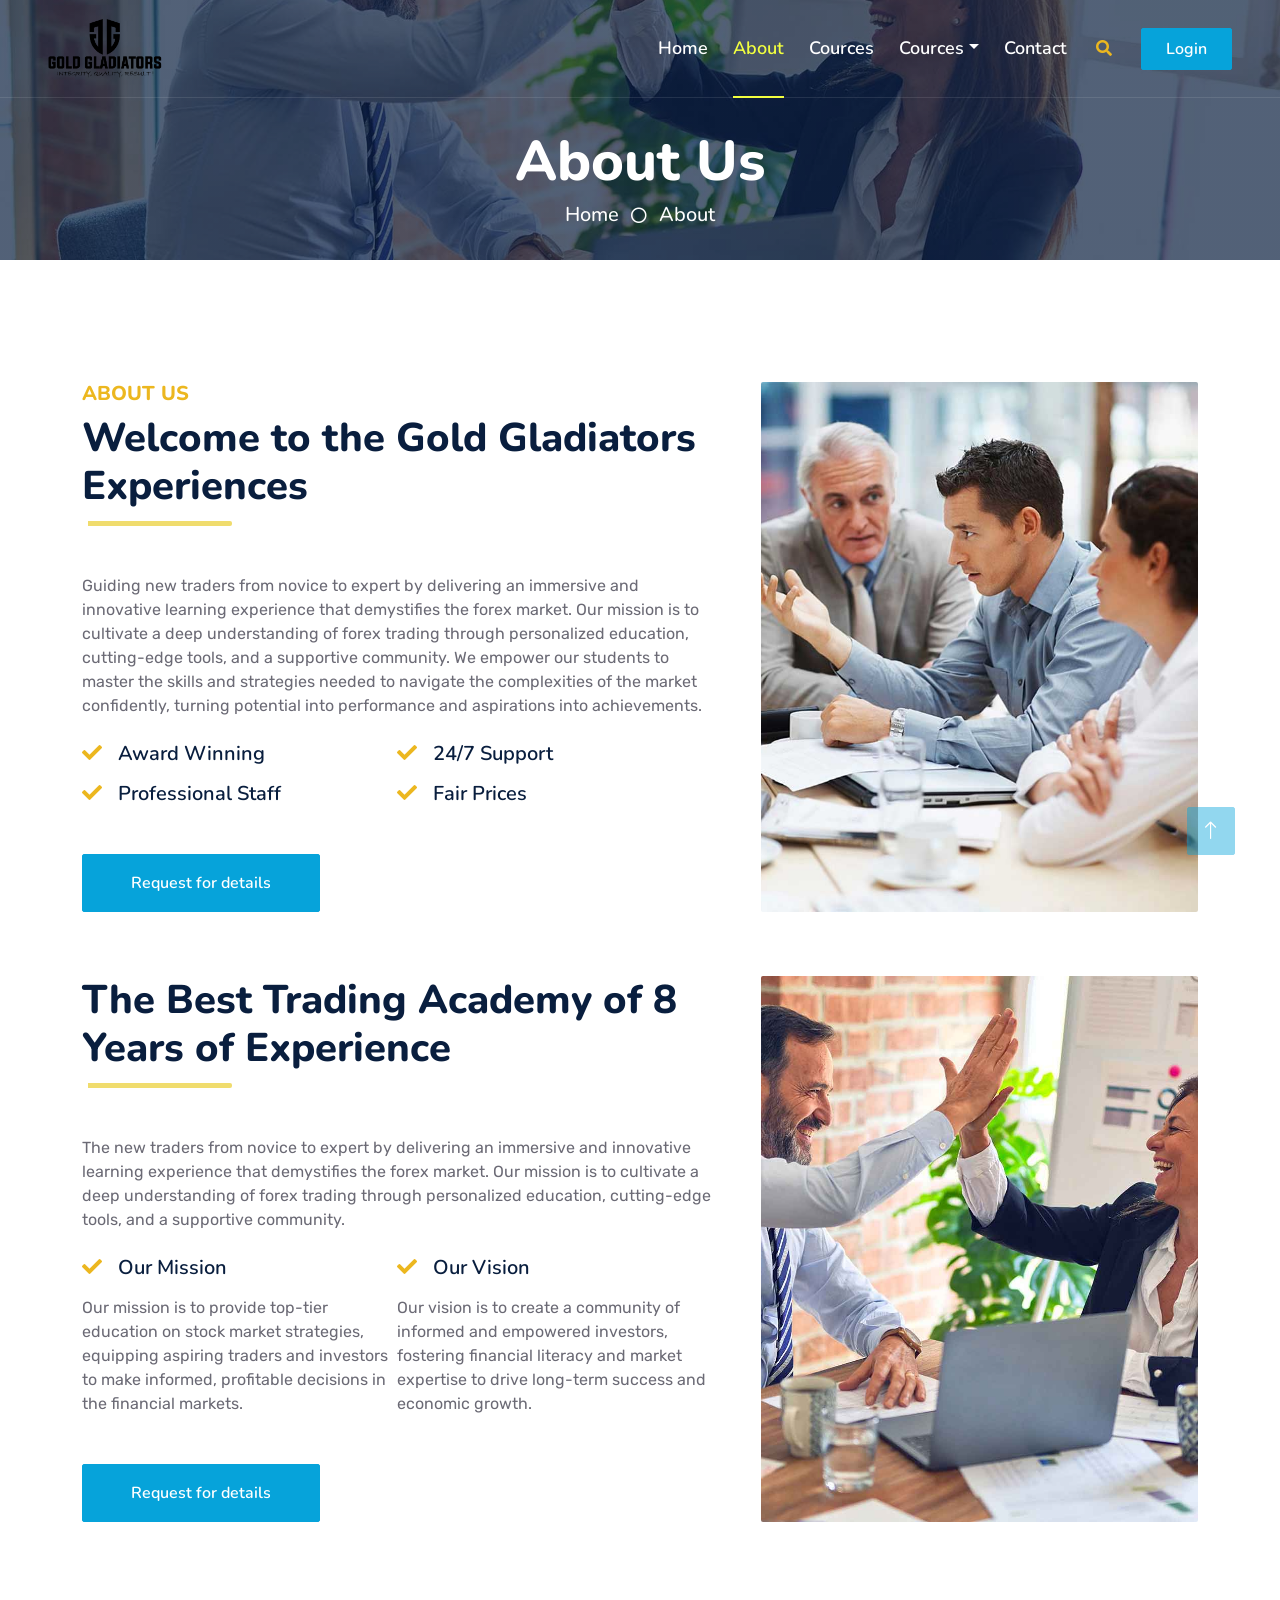
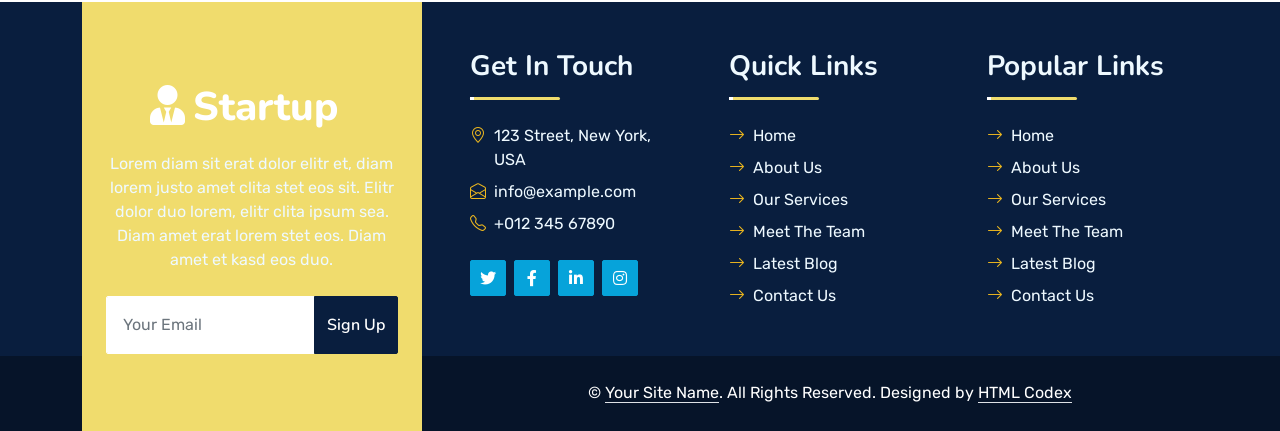
==== commit 9ea635be: "about page chnaged by admin" ====
--- a/about.html
+++ b/about.html
@@ -135,9 +135,12 @@
                 <div class="col-lg-7">
                     <div class="section-title position-relative pb-3 mb-5">
                         <h5 class="fw-bold text-primary text-uppercase">About Us</h5>
-                        <h1 class="mb-0">The Best IT Solution With 10 Years of Experience</h1>
-                    </div>
-                    <p class="mb-4">Tempor erat elitr rebum at clita. Diam dolor diam ipsum et tempor sit. Aliqu diam amet diam et eos labore. Clita erat ipsum et lorem et sit, sed stet no labore lorem sit. Sanctus clita duo justo et tempor eirmod magna dolore erat amet</p>
+                        <h1 class="mb-0">Welcome to the Gold Gladiators Experiences</h1>
+                    </div>
+                    <p class="mb-4">Guiding new traders from novice to expert by delivering an immersive and innovative learning experience that demystifies the forex market. 
+                        Our mission is to cultivate a deep understanding of forex trading through personalized education, cutting-edge tools, and a supportive community. 
+                        We empower our students to master the skills and strategies needed to navigate the complexities of the market confidently, 
+                        turning potential into performance and aspirations into achievements.</p>
                     <div class="row g-0 mb-3">
                         <div class="col-sm-6 wow zoomIn" data-wow-delay="0.2s">
                             <h5 class="mb-3"><i class="fa fa-check text-primary me-3"></i>Award Winning</h5>
@@ -148,16 +151,8 @@
                             <h5 class="mb-3"><i class="fa fa-check text-primary me-3"></i>Fair Prices</h5>
                         </div>
                     </div>
-                    <div class="d-flex align-items-center mb-4 wow fadeIn" data-wow-delay="0.6s">
-                        <div class="bg-primary d-flex align-items-center justify-content-center rounded" style="width: 60px; height: 60px;">
-                            <i class="fa fa-phone-alt text-white"></i>
-                        </div>
-                        <div class="ps-4">
-                            <h5 class="mb-2">Call to ask any question</h5>
-                            <h4 class="text-primary mb-0">+012 345 6789</h4>
-                        </div>
-                    </div>
-                    <a href="quote.html" class="btn btn-primary py-3 px-5 mt-3 wow zoomIn" data-wow-delay="0.9s">Request A Quote</a>
+                    
+                    <a href="contact.html" class="btn btn-primary py-3 px-5 mt-3 wow zoomIn" data-wow-delay="0.9s">Request for details</a>
                 </div>
                 <div class="col-lg-5" style="min-height: 500px;">
                     <div class="position-relative h-100">
@@ -169,8 +164,40 @@
     </div>
     <!-- About End -->
 
-
-    <!-- Team Start -->
+    <div class="container-fluid py-5 wow fadeInUp" data-wow-delay="0.1s">
+        <div class="container py-5">
+            <div class="row g-5">
+                <div class="col-lg-7">
+                    <div class="section-title position-relative pb-3 mb-5">
+                        
+                        <h1 class="mb-0">The Best Trading Academy of 8 Years of Experience</h1>
+                    </div>
+                    <p class="mb-4">The new traders from novice to expert by delivering an immersive and innovative learning experience that demystifies the forex market. 
+                        Our mission is to cultivate a deep understanding of forex trading through personalized education, cutting-edge tools, and a supportive community.</p>
+                    <div class="row g-0 mb-3">
+                        <div class="col-sm-6 wow zoomIn" data-wow-delay="0.2s">
+                            <h5 class="mb-3"><i class="fa fa-check text-primary me-3"></i>Our Mission</h5>
+                            <p>Our mission is to provide top-tier education on stock market strategies, equipping aspiring traders and investors to make informed, profitable decisions in the financial markets. </p>
+                        </div>
+                        <div class="col-sm-6 wow zoomIn" data-wow-delay="0.4s">
+                            <h5 class="mb-3"><i class="fa fa-check text-primary me-3"></i>Our Vision</h5>
+                            <p>Our vision is to create a community of informed and empowered investors, fostering financial literacy and market expertise to drive long-term success and economic growth.</p>
+                            
+                        </div>
+                    </div>
+                    
+                    <a href="contact.html" class="btn btn-primary py-3 px-5 mt-3 wow zoomIn" data-wow-delay="0.9s">Request for details</a>
+                </div>
+                <div class="col-lg-5" style="min-height: 500px;">
+                    <div class="position-relative h-100">
+                        <img class="position-absolute w-100 h-100 rounded wow zoomIn" data-wow-delay="0.9s" src="img/carousel-1.jpg" style="object-fit: cover;">
+                    </div>
+                </div>
+            </div>
+        </div>
+    </div>
+
+    <!-- Team Start 
     <div class="container-fluid py-5 wow fadeInUp" data-wow-delay="0.1s">
         <div class="container py-5">
             <div class="section-title text-center position-relative pb-3 mb-5 mx-auto" style="max-width: 600px;">
@@ -232,7 +259,7 @@
             </div>
         </div>
     </div>
-    <!-- Team End -->
+    Team End -->
 
 
     <!-- Vendor Start -->
--- a/css/style.css
+++ b/css/style.css
@@ -137,7 +137,7 @@
 }
 
 .sticky-top.navbar-dark .navbar-nav .nav-link {
-    padding: 20px 0;
+    padding: 18px 0;
     color: var(--dark);
 }
 
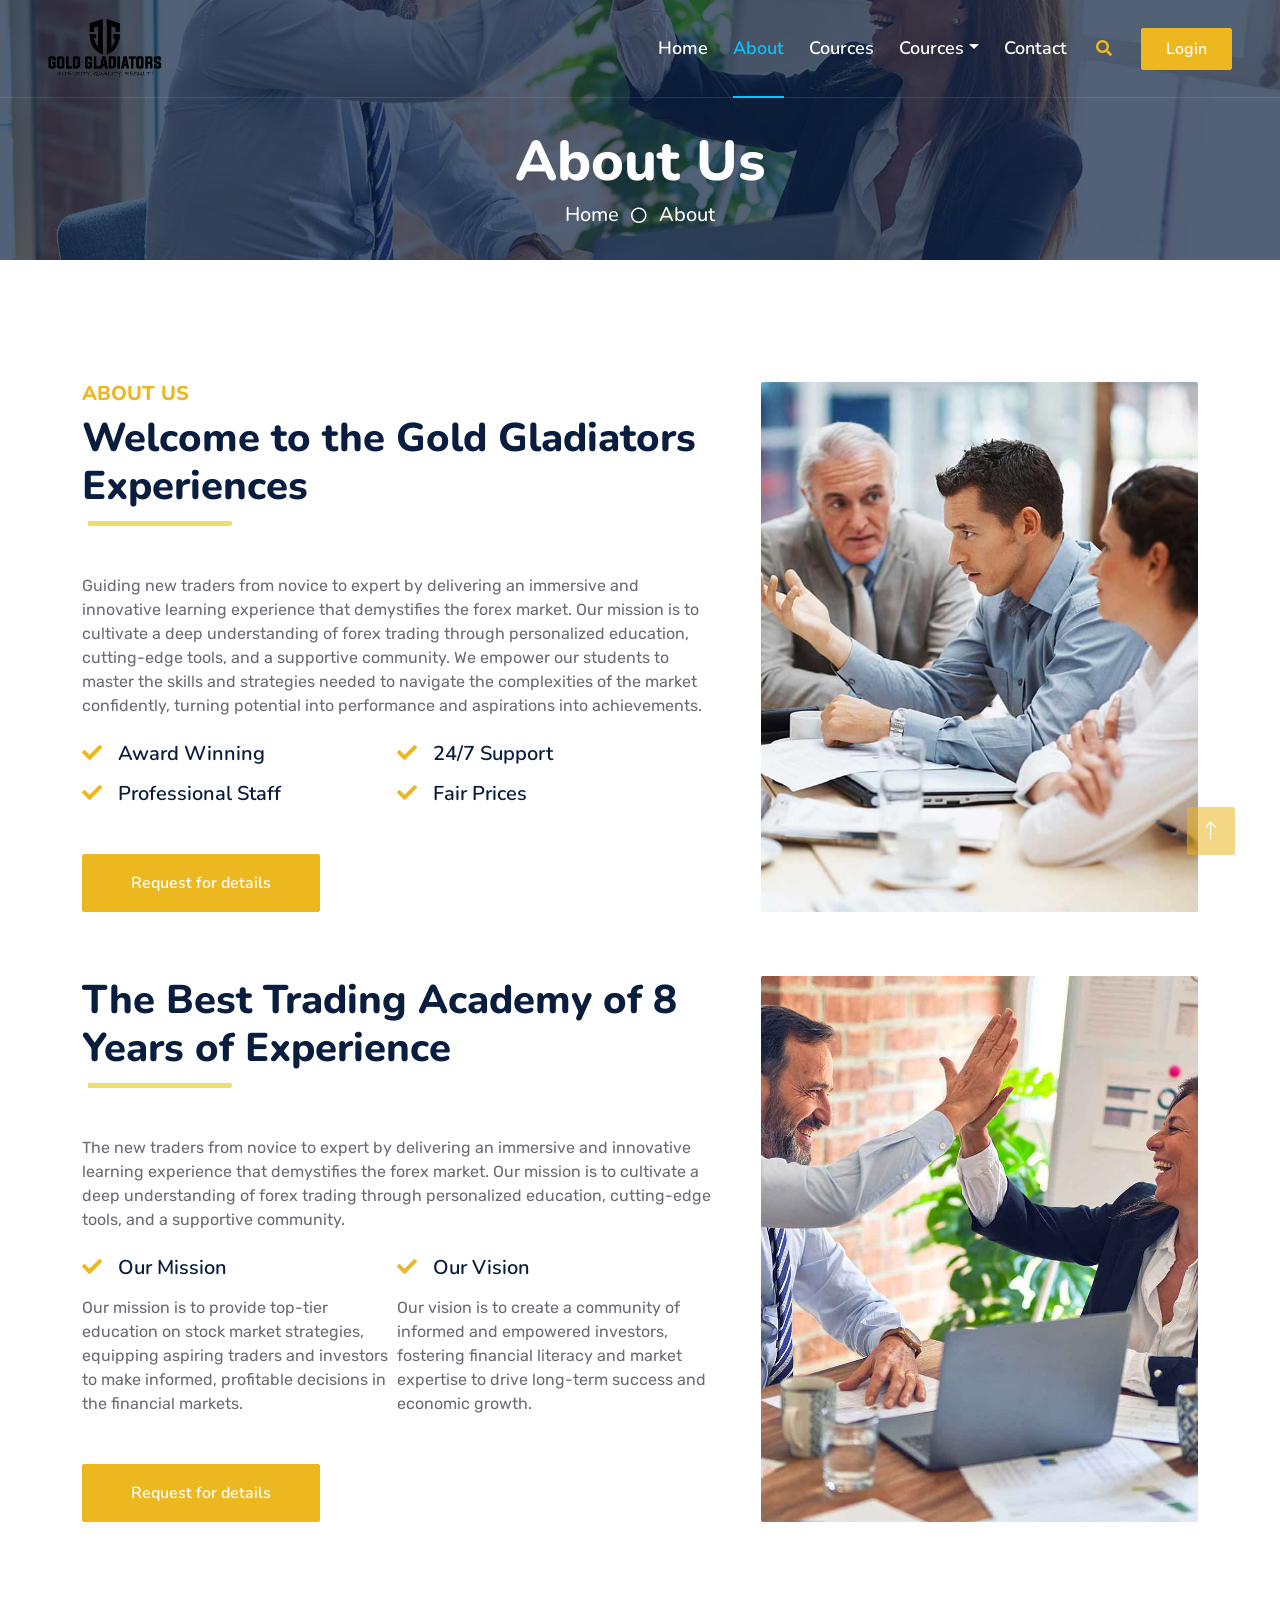
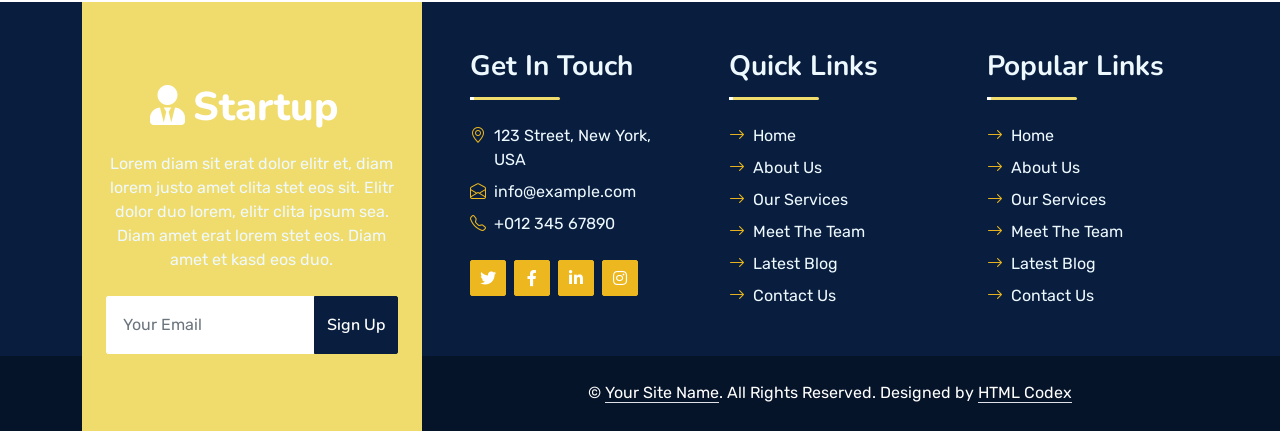
==== commit 2b8d6be7: "index chnaged by admin" ====
--- a/about.html
+++ b/about.html
@@ -3,7 +3,7 @@
 
 <head>
     <meta charset="utf-8">
-    <title>Startup - Startup Website Template</title>
+    <title>About</title>
     <meta content="width=device-width, initial-scale=1.0" name="viewport">
     <meta content="Free HTML Templates" name="keywords">
     <meta content="Free HTML Templates" name="description">
--- a/css/style.css
+++ b/css/style.css
@@ -1,6 +1,6 @@
 /********** Template CSS **********/
 :root {
-     --primary: #f2ff3f;
+     --primary: #08c3fc;
      --secondary: #34AD54;
     --light: #EEF9FF;
     --dark: #091E3E; 
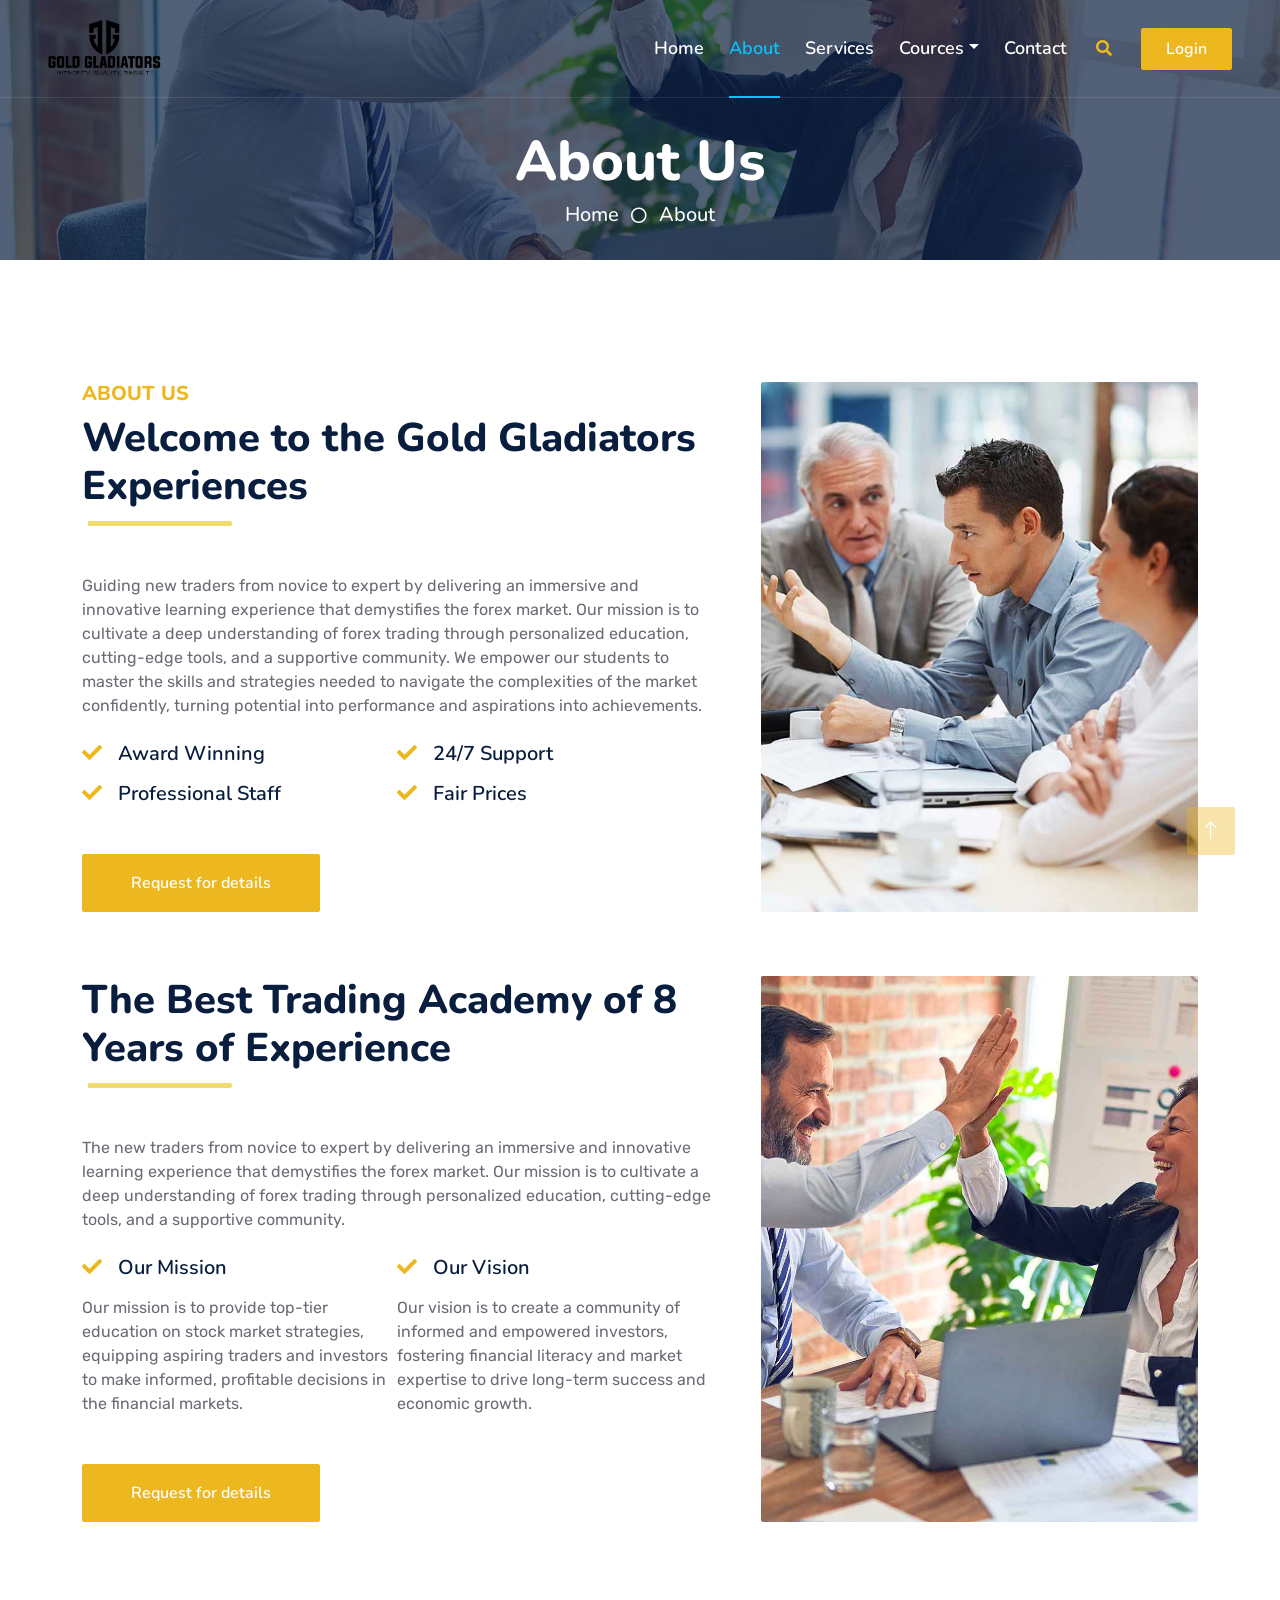
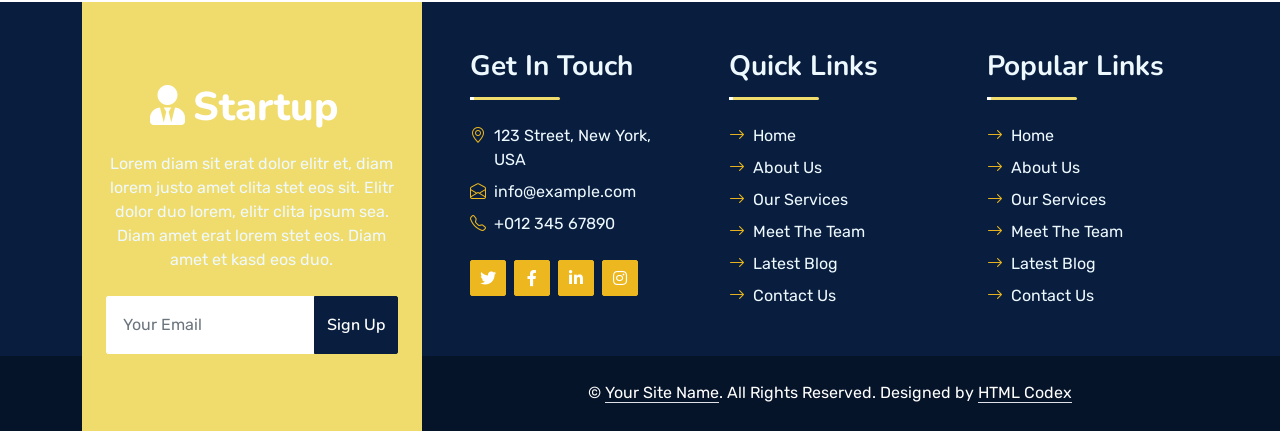
==== commit 97c3d3da: "rechnage" ====
--- a/about.html
+++ b/about.html
@@ -77,7 +77,7 @@
                 <div class="navbar-nav ms-auto py-0">
                     <a href="index.html" class="nav-item nav-link">Home</a>
                     <a href="about.html" class="nav-item nav-link active">About</a>
-                    <a href="service.html" class="nav-item nav-link">Cources</a>
+                    <a href="service.html" class="nav-item nav-link">Services</a>
                     
                     <div class="nav-item dropdown">
                         <a href="#" class="nav-link dropdown-toggle" data-bs-toggle="dropdown">Cources</a>
